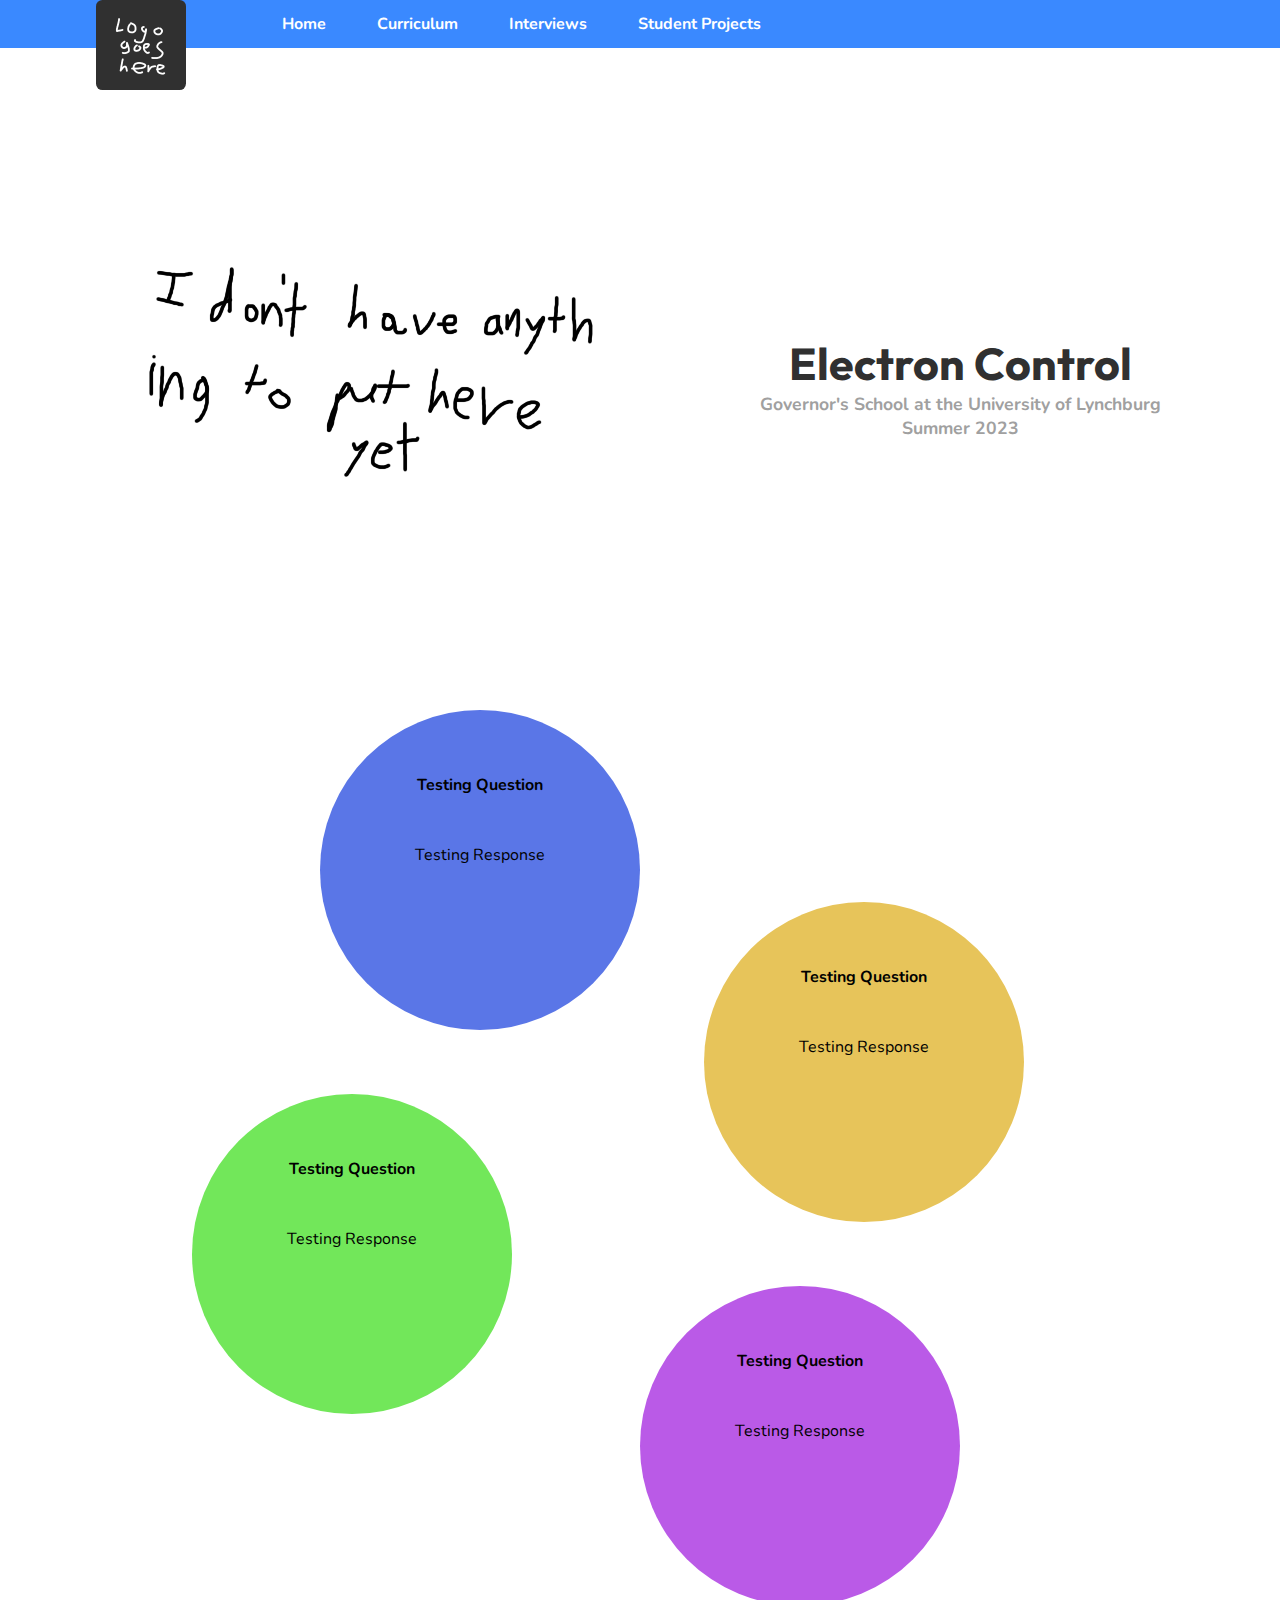
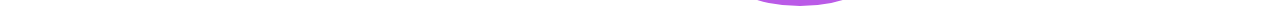
==== index.html @ 1ea4e027 "added smooth transition stuff (going forward in history doesnt work)" ====
<!DOCTYPE html>

<html>
    <head>
        <title>Coming soon!</title>

        <link rel="stylesheet" type="text/css" href="css/global.css">
    </head>

    <script src="js/global.js" defer></script>

    <body>
        <header>
            <a onclick="urlTransition('index.html')"><img class="header-image" src="media/icon.png"></a>
            <a class="header-item" onclick="urlTransition('index.html')" id="first-item">Home</a>
            <a class="header-item" onclick="urlTransition('cirriculum.html')">Curriculum</a>
            <a class="header-item" onclick="urlTransition('interviews.html')">Interviews</a>
            <a class="header-item" onclick="urlTransition('projects.html')">Student Projects</a>
        </header>

        <div id="header-buffer"></div>

        <main>
            <div class="title">
                <div id="left">
                    <img class="title-image" src="media/thumb.png">
                </div>
                <div id="right">
                    <h1>Electron Control</h1>
                    <h3 class="additional">Governor's School at the University of Lynchburg</h3>
                    <h3 class="additional">Summer 2023</h3>
                </div>
            </div>

            <div class="about-container">
                <div class="about-object" id="about-gov-school">
                    <h2 id="title">Testing Question</h2>
                    <p>Testing Response</p>
                </div>
                <div class="about-object" id="about-gov-school">
                    <h2 id="title">Testing Question</h2>
                    <p>Testing Response</p>
                </div>
                <div class="about-object" id="about-gov-school">
                    <h2 id="title">Testing Question</h2>
                    <p>Testing Response</p>
                </div>
                <div class="about-object" id="about-gov-school">
                    <h2 id="title">Testing Question</h2>
                    <p>Testing Response</p>
                </div>
            </div>
        </main>

        <div id="url-transitioner" hidden></div>
    </body>
</html>
---- css/global.css ----
@import url('https://fonts.googleapis.com/css2?family=Nunito:ital,wght@0,200;0,300;0,400;0,500;0,600;0,700;0,800;0,900;0,1000;1,200;1,300;1,400;1,500;1,600;1,700;1,800;1,900;1,1000&family=Outfit:wght@100;200;300;400;500;600;700;800;900&display=swap');

:root
{
    --header-flair-color: #3a89ff;
    --header-block-color: #303030;
    --header-text-color: #fff;

    --info-bubble-color-1: #e7c45a;
    --info-bubble-color-2: #72e75a;
    --info-bubble-color-3: #ba5ae7;
    --info-bubble-color-4: #5a76e7;
}

*
{
    font-family: "Nunito";
    font-size: 1.25vw;
    margin: 0;
}

a
{
    cursor: pointer;
    font-weight: bold;
    text-decoration: none;
}

header
{
    background-color: var(--header-flair-color);
    display: flex;
    height: 3.75vw;
    width: 100%;
    position: fixed;
    z-index: 1e4;

    transition: all 0.25s;
}
header .header-image
{
    background-color: var(--header-block-color);
    border-radius: 0.5vw;
    height: 5vw;
    margin-left: 7.5vw;
    padding: 1vw;
    width: 5vw;

    transition: all 0.5s;
}
header .header-item
{
    color: var(--header-text-color);
    padding-left: 4vw;
    align-self: center;
}
header #first-item
{
    padding-left: 7.5vw;
}

.about-container
{
    display: flex;
}

.about-object
{
    align-items: center;
    aspect-ratio: 1;
    border-radius: 50%;
    padding: 3vw;
    width: 20vw;
    text-align: center;
}
.about-object #title
{
    margin-bottom: 3.75vw;
    margin-top: 2vw;
}
.about-object:nth-child(4n + 0)
{
    background-color: var(--info-bubble-color-1);

    translate: -20vw 20vw;
}
.about-object:nth-child(4n + 1)
{
    background-color: var(--info-bubble-color-2);

    translate: 15vw 35vw;
}
.about-object:nth-child(4n + 2)
{
    background-color: var(--info-bubble-color-3);

    translate: 25vw 50vw;
}
.about-object:nth-child(4n + 3)
{
    background-color: var(--info-bubble-color-4);

    translate: -25vw 5vw;
}

.title
{
    align-items: center;
    display: flex;
    width: 100%;
    text-align: center;
}
.title #left
{
    padding: 10%;
    width: 30%;
}
.title #right
{
    padding: 5%;
    width: 60%;
}
.title * h1
{
    color: #303030;
    font-family: "Outfit";
    font-size: 3.5vw;
}
.title * .additional
{
    color: #A0A0A0;
    font-size: 1.375vw;

    transition: color 0.2s;
}
.title * .additional:hover
{
    color: #606060;
}

.title-image
{
    width: auto;
}

#header-buffer
{
    padding-top: 10vw;
}

#url-transitioner
{
    background-color: rgba(255, 255, 255, 0);
    bottom: 0;
    left: 0;
    position: fixed;
    right: 0;
    top: 0;
    z-index: 1e6;

    transition: all 0.5s;
}
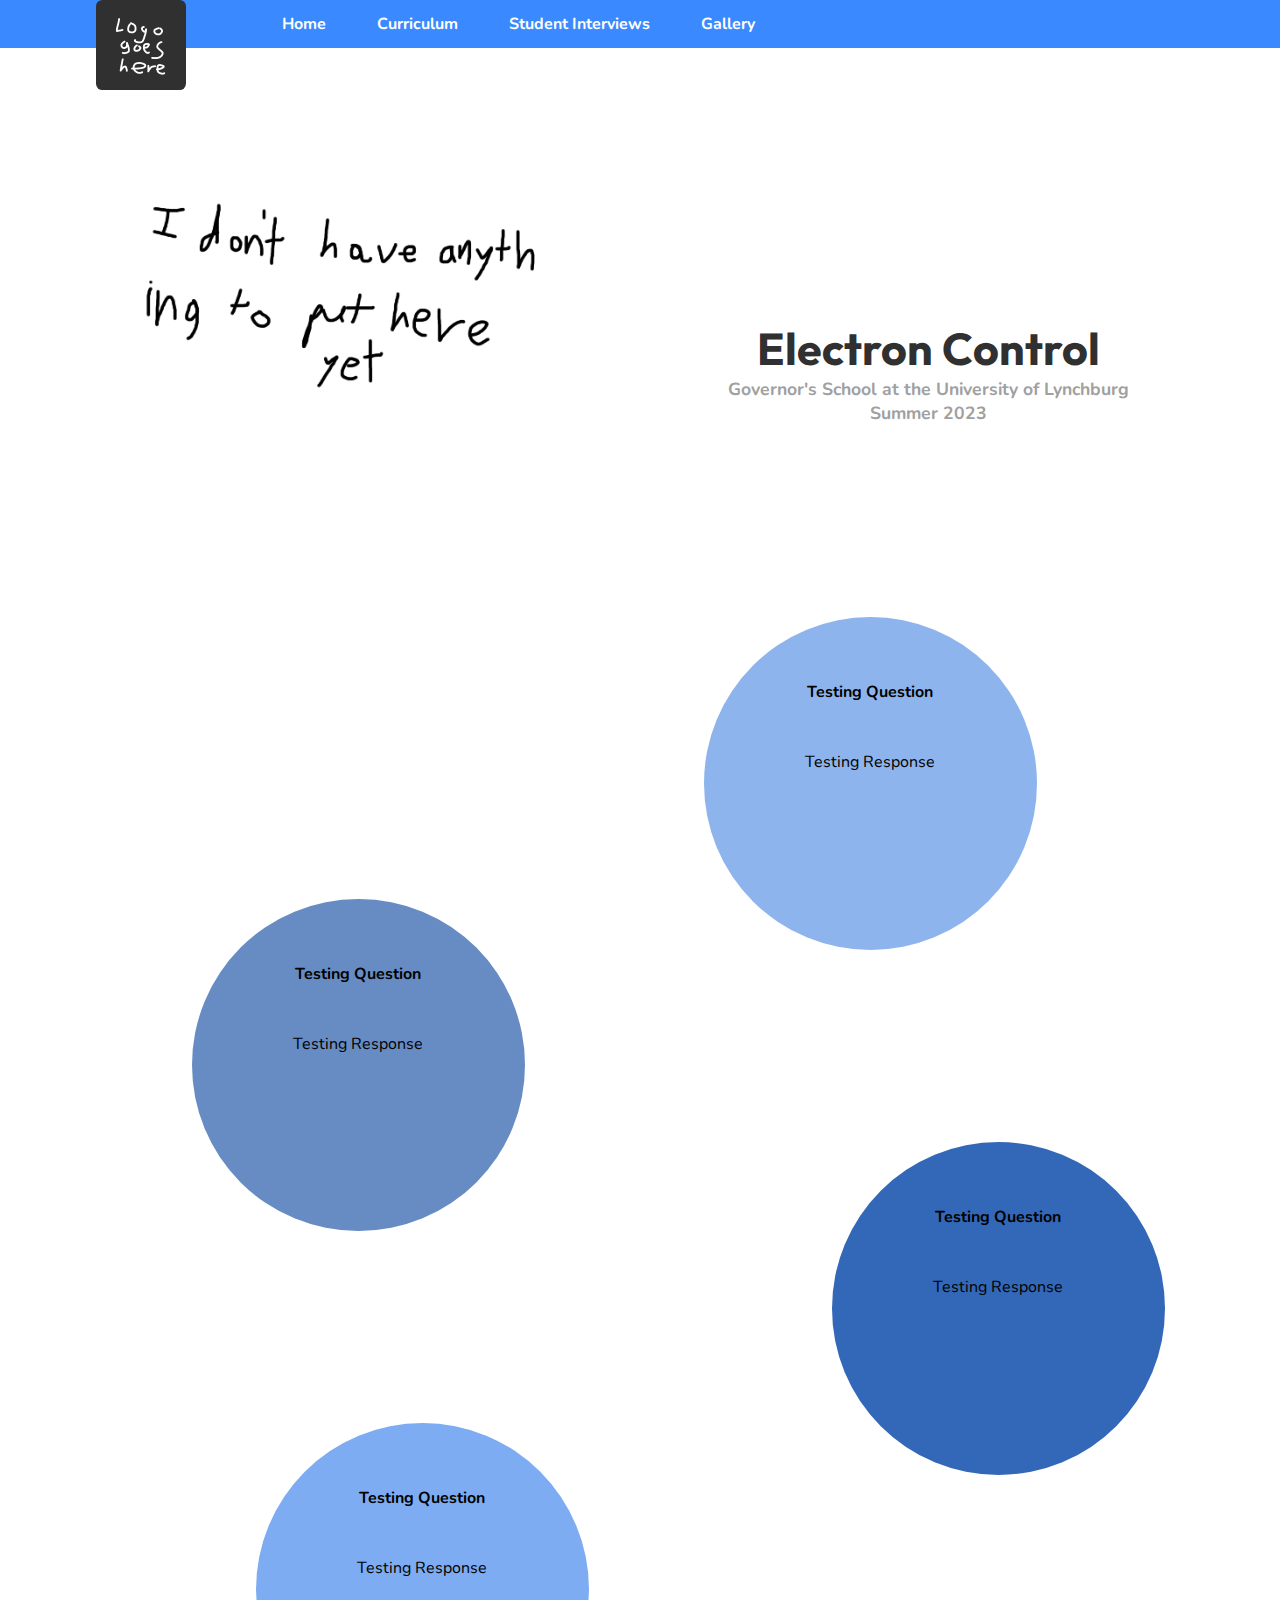
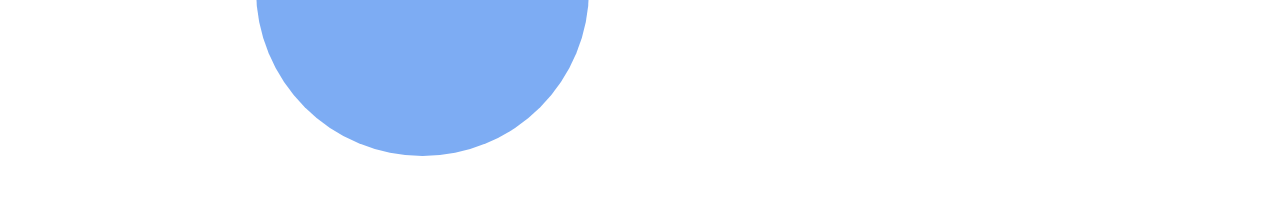
==== commit 19290539: "some progress" ====
--- a/index.html
+++ b/index.html
@@ -2,7 +2,7 @@
 
 <html>
     <head>
-        <title>Coming soon!</title>
+        <title>Electron Control at 2023 SRGS</title>
 
         <link rel="stylesheet" type="text/css" href="css/global.css">
     </head>
@@ -11,11 +11,11 @@
 
     <body>
         <header>
-            <a onclick="urlTransition('index.html')"><img class="header-image" src="media/icon.png"></a>
-            <a class="header-item" onclick="urlTransition('index.html')" id="first-item">Home</a>
+            <a><img class="header-image" src="media/icon.png"></a>
+            <a class="header-item" id="first-item">Home</a>
             <a class="header-item" onclick="urlTransition('cirriculum.html')">Curriculum</a>
-            <a class="header-item" onclick="urlTransition('interviews.html')">Interviews</a>
-            <a class="header-item" onclick="urlTransition('projects.html')">Student Projects</a>
+            <a class="header-item" onclick="urlTransition('interviews.html')">Student Interviews</a>
+            <a class="header-item" onclick="urlTransition('photos.html')">Gallery</a>
         </header>
 
         <div id="header-buffer"></div>
--- a/css/global.css
+++ b/css/global.css
@@ -6,10 +6,10 @@
     --header-block-color: #303030;
     --header-text-color: #fff;
 
-    --info-bubble-color-1: #e7c45a;
-    --info-bubble-color-2: #72e75a;
-    --info-bubble-color-3: #ba5ae7;
-    --info-bubble-color-4: #5a76e7;
+    --info-bubble-color-1: #7dacf3;
+    --info-bubble-color-2: #8eb4ed;
+    --info-bubble-color-3: #3368b8;
+    --info-bubble-color-4: #678cc4;
 }
 
 *
@@ -33,7 +33,7 @@
     height: 3.75vw;
     width: 100%;
     position: fixed;
-    z-index: 1e4;
+    z-index: 10000;
 
     transition: all 0.25s;
 }
@@ -61,7 +61,7 @@
 
 .about-container
 {
-    display: flex;
+    
 }
 
 .about-object
@@ -82,43 +82,48 @@
 {
     background-color: var(--info-bubble-color-1);
 
-    translate: -20vw 20vw;
+    translate: 20vw -5vw;
 }
 .about-object:nth-child(4n + 1)
 {
     background-color: var(--info-bubble-color-2);
 
-    translate: 15vw 35vw;
+    translate: 55vw 10vw;
 }
 .about-object:nth-child(4n + 2)
 {
     background-color: var(--info-bubble-color-3);
 
-    translate: 25vw 50vw;
+    translate: 65vw 25vw;
 }
 .about-object:nth-child(4n + 3)
 {
     background-color: var(--info-bubble-color-4);
 
-    translate: -25vw 5vw;
+    translate: 15vw -20vw;
 }
 
 .title
 {
     align-items: center;
     display: flex;
+    height: max-content;
     width: 100%;
     text-align: center;
 }
 .title #left
 {
-    padding: 10%;
-    width: 30%;
+    padding: 5% 5% 5% 10%;
+    width: 40%;
 }
 .title #right
 {
-    padding: 5%;
-    width: 60%;
+    padding: 15% 10% 5% 5%;
+    width: 40%;
+}
+.title * img
+{
+    width: 100%;
 }
 .title * h1
 {
@@ -156,7 +161,7 @@
     position: fixed;
     right: 0;
     top: 0;
-    z-index: 1e6;
+    z-index: 1000;
 
     transition: all 0.5s;
 }
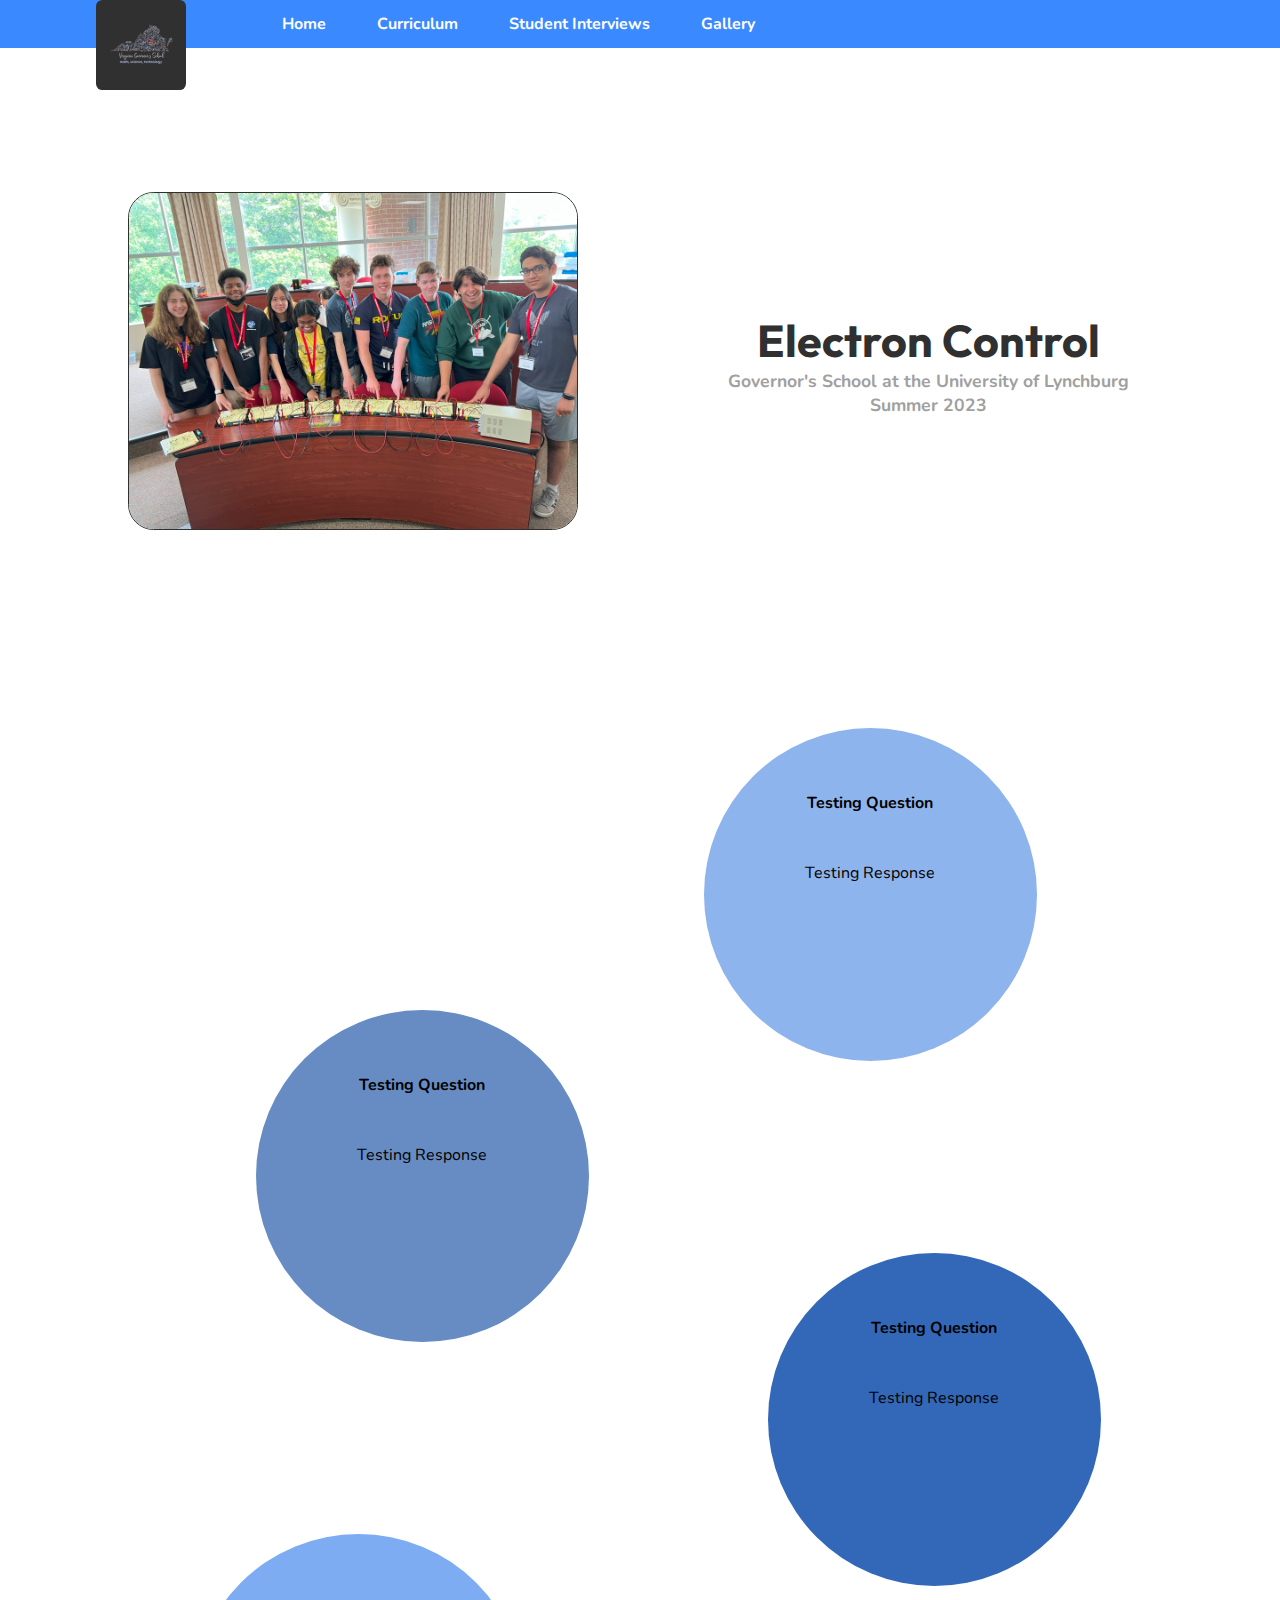
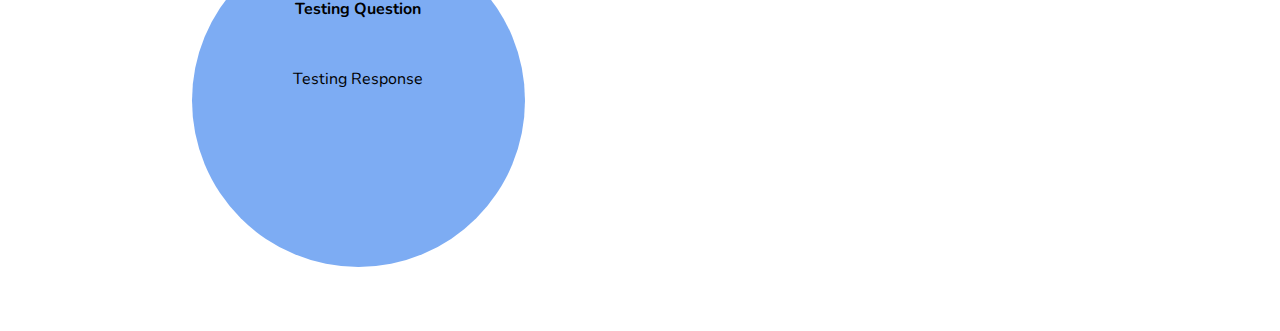
==== commit 9fe7f9f2: "lots of progress. almost done with index?" ====
--- a/index.html
+++ b/index.html
@@ -23,7 +23,7 @@
         <main>
             <div class="title">
                 <div id="left">
-                    <img class="title-image" src="media/thumb.png">
+                    <img id="title-image"> <!-- Will be filled in by `/js/global.js`. -->
                 </div>
                 <div id="right">
                     <h1>Electron Control</h1>
--- a/css/global.css
+++ b/css/global.css
@@ -59,11 +59,6 @@
     padding-left: 7.5vw;
 }
 
-.about-container
-{
-    
-}
-
 .about-object
 {
     align-items: center;
@@ -82,7 +77,7 @@
 {
     background-color: var(--info-bubble-color-1);
 
-    translate: 20vw -5vw;
+    translate: 15vw -5vw;
 }
 .about-object:nth-child(4n + 1)
 {
@@ -94,13 +89,13 @@
 {
     background-color: var(--info-bubble-color-3);
 
-    translate: 65vw 25vw;
+    translate: 60vw 25vw;
 }
 .about-object:nth-child(4n + 3)
 {
     background-color: var(--info-bubble-color-4);
 
-    translate: 15vw -20vw;
+    translate: 20vw -20vw;
 }
 
 .title
@@ -118,12 +113,8 @@
 }
 .title #right
 {
-    padding: 15% 10% 5% 5%;
+    padding: 5% 10% 5% 5%;
     width: 40%;
-}
-.title * img
-{
-    width: 100%;
 }
 .title * h1
 {
@@ -143,14 +134,16 @@
     color: #606060;
 }
 
-.title-image
-{
-    width: auto;
-}
-
 #header-buffer
 {
     padding-top: 10vw;
+}
+
+#title-image
+{
+    border: 0.1vw solid #303030;
+    border-radius: 2vw;
+    width: 100%;
 }
 
 #url-transitioner
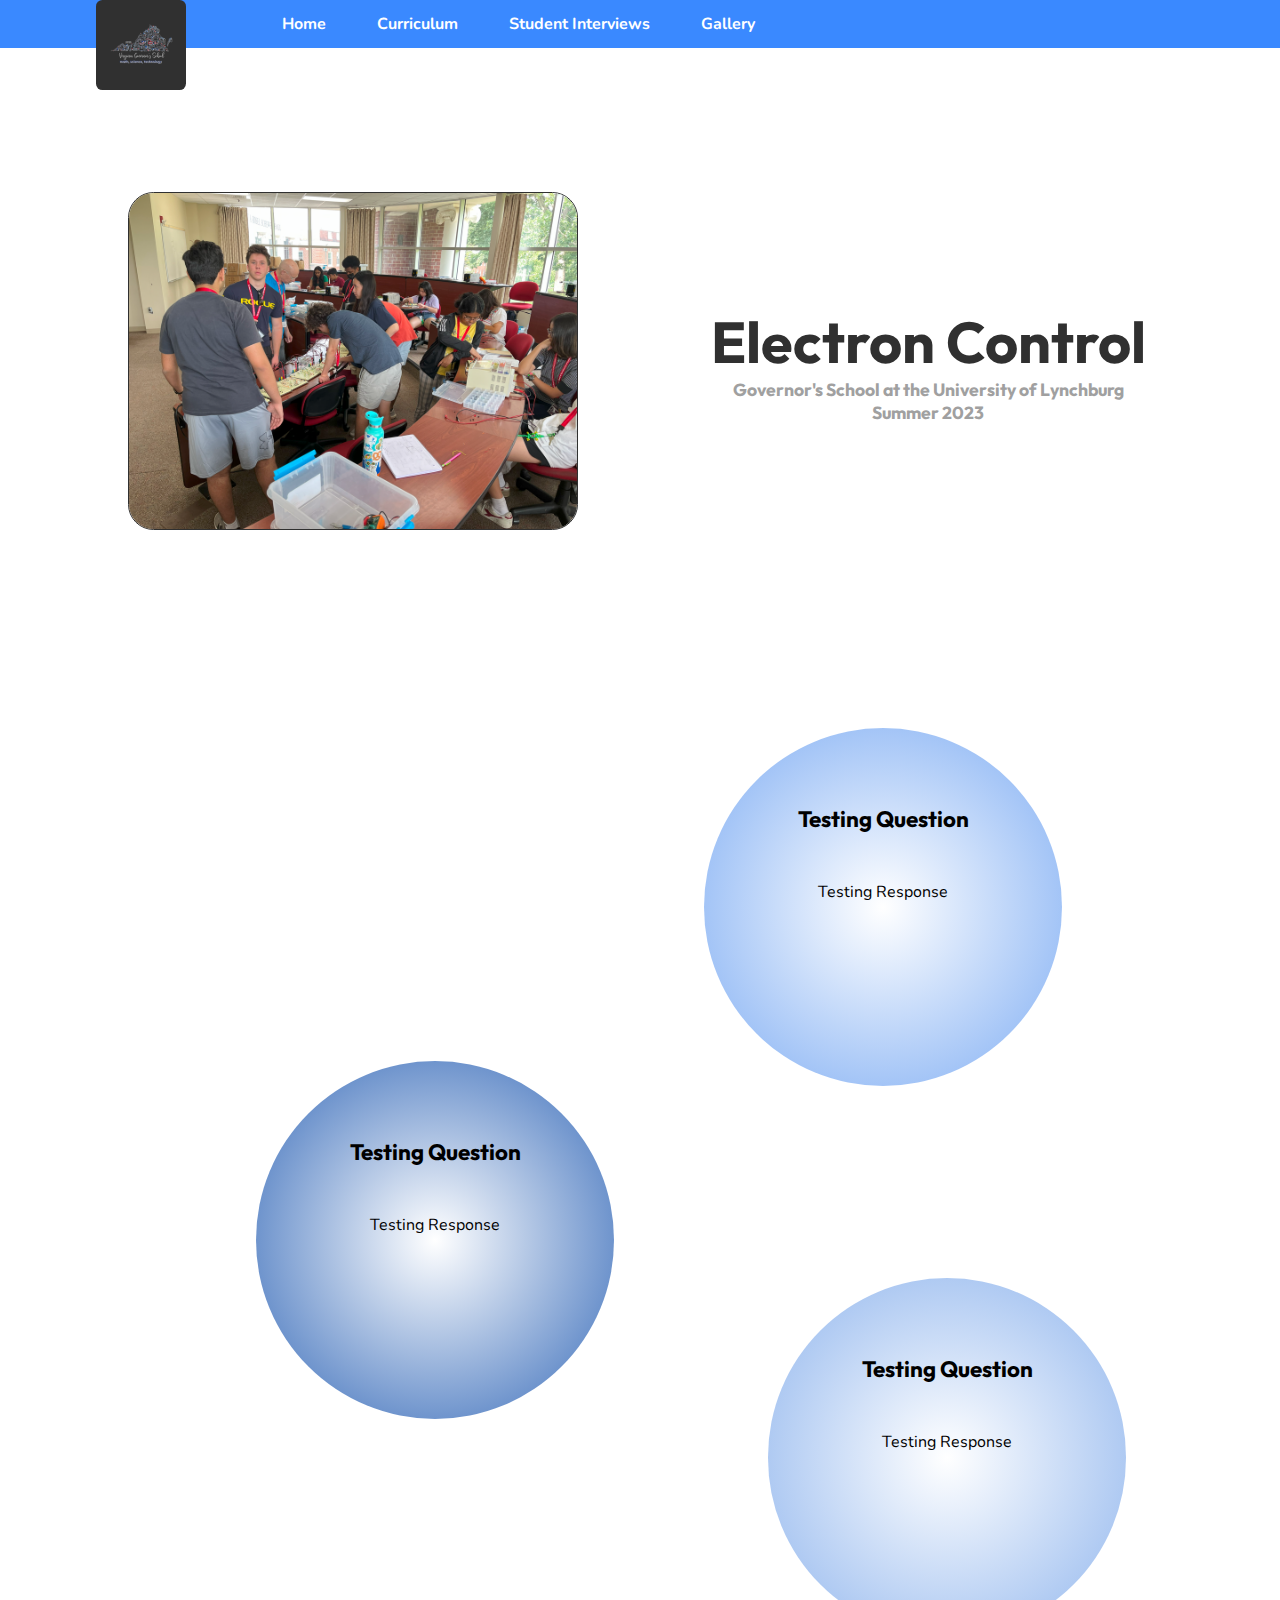
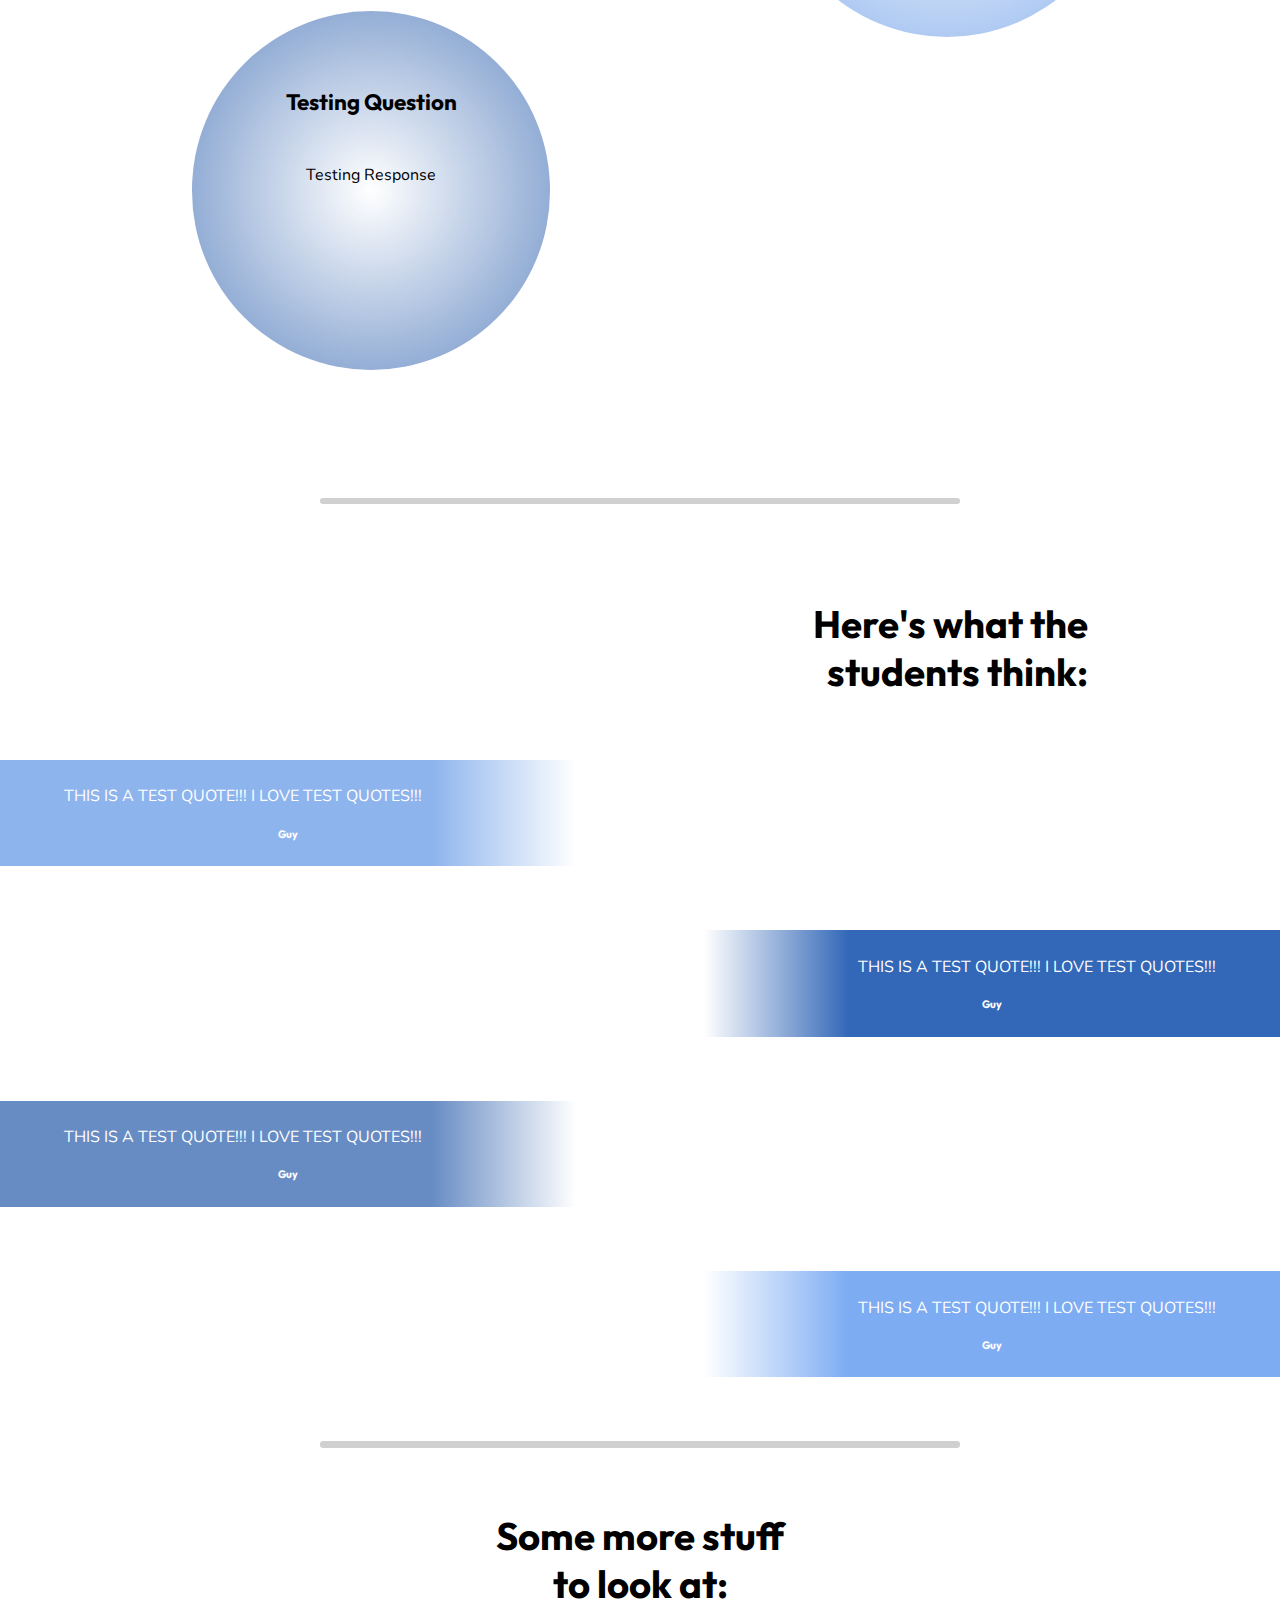
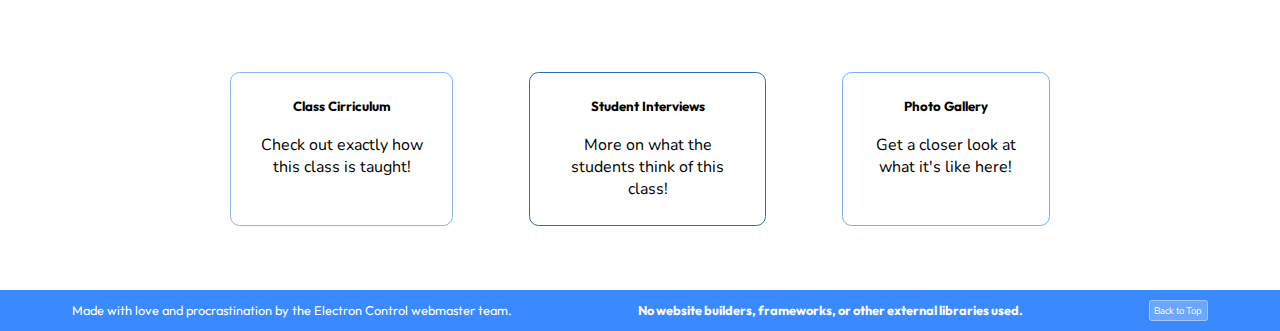
==== commit 9a328dba: "good checkpoint. finished the entirety of the index." ====
--- a/index.html
+++ b/index.html
@@ -5,6 +5,7 @@
         <title>Electron Control at 2023 SRGS</title>
 
         <link rel="stylesheet" type="text/css" href="css/global.css">
+        <link rel="stylesheet" type="text/css" href="css/index.css">
     </head>
 
     <script src="js/global.js" defer></script>
@@ -27,8 +28,8 @@
                 </div>
                 <div id="right">
                     <h1>Electron Control</h1>
-                    <h3 class="additional">Governor's School at the University of Lynchburg</h3>
-                    <h3 class="additional">Summer 2023</h3>
+                    <a href="https://www.lynchburg.edu/academics/governors-school/" target="_blank"><h3 class="additional">Governor's School at the University of Lynchburg</h3></a>
+                    <a href="https://www.google.com/search?q=what+season+is+july+in" target="_blank"><h3 class="additional">Summer 2023</h3></a>
                 </div>
             </div>
 
@@ -50,7 +51,57 @@
                     <p>Testing Response</p>
                 </div>
             </div>
+
+            <div class="spacer"></div>
+
+            <div class="quote-container">
+                <h3 class="big-h3" id="intro">Here's what the students think:</h3>
+
+                <div class="quote">
+                    <p>THIS IS A TEST QUOTE!!! I LOVE TEST QUOTES!!!</p>
+                    <h6 id="person">Guy</h6>
+                </div>
+                <div class="quote">
+                    <p>THIS IS A TEST QUOTE!!! I LOVE TEST QUOTES!!!</p>
+                    <h6 id="person">Guy</h6>
+                </div>
+                <div class="quote">
+                    <p>THIS IS A TEST QUOTE!!! I LOVE TEST QUOTES!!!</p>
+                    <h6 id="person">Guy</h6>
+                </div>
+                <div class="quote">
+                    <p>THIS IS A TEST QUOTE!!! I LOVE TEST QUOTES!!!</p>
+                    <h6 id="person">Guy</h6>
+                </div>
+            </div>
+
+            <div class="spacer"></div>
+
+            <div class="more">
+                <h3 class="big-h3" id="intro">Some more stuff to look at:</h3>
+
+                <div class="more-items">
+                    <div class="item" onclick="urlTransition('cirriculum.html')">
+                        <h5>Class Cirriculum</h5>
+                        <p>Check out exactly how this class is taught!</p>
+                    </div>
+                    <div class="item" onclick="urlTransition('interviews.html')">
+                        <h5>Student Interviews</h5>
+                        <p>More on what the students think of this class!</p>
+                    </div>
+                    <div class="item" onclick="urlTransition('photos.html')">
+                        <h5>Photo Gallery</h5>
+                        <p>Get a closer look at what it's like here!</p>
+                    </div>
+                </div>
+            </div>
         </main>
+
+        <footer>
+            <p>Made with love and procrastination by the Electron Control webmaster team.</p>
+            <p><b>No website builders, frameworks, or other external libraries used.</b></p>
+            <button id="back-to-top" onclick="scrollToTop()">Back to Top</button>
+        </footer>
 
         <div id="url-transitioner" hidden></div>
     </body>
--- a/css/global.css
+++ b/css/global.css
@@ -5,25 +5,47 @@
     --header-flair-color: #3a89ff;
     --header-block-color: #303030;
     --header-text-color: #fff;
+    --spacer-color: #d0d0d0;
 
-    --info-bubble-color-1: #7dacf3;
-    --info-bubble-color-2: #8eb4ed;
-    --info-bubble-color-3: #3368b8;
-    --info-bubble-color-4: #678cc4;
+    --footer-color: #3a89ff;
+    --footer-button-color: rgba(255, 255, 255, 0.25);
 }
 
 *
 {
-    font-family: "Nunito";
-    font-size: 1.25vw;
     margin: 0;
 }
 
 a
 {
-    cursor: pointer;
     font-weight: bold;
     text-decoration: none;
+}
+a, button
+{
+    cursor: pointer;
+}
+
+body
+{
+    font-family: "Nunito";
+    font-size: 1.25vw;
+}
+
+footer
+{
+    align-items: center;
+    background-color: var(--footer-color);
+    color: white;
+    display: flex;
+    font-family: "Outfit";
+    font-size: 1vw;
+    padding: 0.75vw;
+    vertical-align: center;
+}
+footer *
+{
+    margin: auto;
 }
 
 header
@@ -59,79 +81,23 @@
     padding-left: 7.5vw;
 }
 
-.about-object
+html
 {
-    align-items: center;
-    aspect-ratio: 1;
-    border-radius: 50%;
-    padding: 3vw;
-    width: 20vw;
-    text-align: center;
-}
-.about-object #title
-{
-    margin-bottom: 3.75vw;
-    margin-top: 2vw;
-}
-.about-object:nth-child(4n + 0)
-{
-    background-color: var(--info-bubble-color-1);
-
-    translate: 15vw -5vw;
-}
-.about-object:nth-child(4n + 1)
-{
-    background-color: var(--info-bubble-color-2);
-
-    translate: 55vw 10vw;
-}
-.about-object:nth-child(4n + 2)
-{
-    background-color: var(--info-bubble-color-3);
-
-    translate: 60vw 25vw;
-}
-.about-object:nth-child(4n + 3)
-{
-    background-color: var(--info-bubble-color-4);
-
-    translate: 20vw -20vw;
+    scroll-behavior: smooth;
 }
 
-.title
+h1, h2, h3, h4, h5, h6
 {
-    align-items: center;
-    display: flex;
-    height: max-content;
-    width: 100%;
-    text-align: center;
+    font-family: "Outfit";
 }
-.title #left
+
+.spacer
 {
-    padding: 5% 5% 5% 10%;
-    width: 40%;
-}
-.title #right
-{
-    padding: 5% 10% 5% 5%;
-    width: 40%;
-}
-.title * h1
-{
-    color: #303030;
-    font-family: "Outfit";
-    font-size: 3.5vw;
-}
-.title * .additional
-{
-    color: #A0A0A0;
-    font-size: 1.375vw;
-
-    transition: color 0.2s;
-}
-.title * .additional:hover
-{
-    color: #606060;
+    background-color: var(--spacer-color);
+    border-radius: 0.25vw;
+    height: 0.5vw;
+    margin: 5vw 25%;
+    width: 50%;
 }
 
 #header-buffer
@@ -139,11 +105,15 @@
     padding-top: 10vw;
 }
 
-#title-image
+#back-to-top
 {
-    border: 0.1vw solid #303030;
-    border-radius: 2vw;
-    width: 100%;
+    background-color: var(--footer-button-color);
+    border: 0.125vw solid rgba(255, 255, 255, 0.375);
+    border-radius: 0.25vw;
+    color: white;
+    font-family: "Nunito";
+    font-size: 0.75vw;
+    padding: 0.25vw 0.35vw;
 }
 
 #url-transitioner
--- a/css/index.css
+++ b/css/index.css
@@ -0,0 +1,200 @@
+:root
+{
+    --info-bubble-color-1: #7dacf3;
+    --info-bubble-color-2: #8eb4ed;
+    --info-bubble-color-3: #3368b8;
+    --info-bubble-color-4: #678cc4;
+}
+
+.about-object
+{
+    align-items: center;
+    aspect-ratio: 1;
+    border-radius: 50%;
+    padding: 4vw;
+    width: 20vw;
+    text-align: center;
+}
+.about-object #title
+{
+    font-size: 1.75vw;
+    margin-bottom: 3.75vw;
+    margin-top: 2vw;
+}
+.about-object:nth-child(4n + 1)
+{
+    background-image: radial-gradient(rgba(255, 255, 255, 0), var(--info-bubble-color-1));
+
+    translate: 55vw 10vw;
+}
+.about-object:nth-child(4n + 2)
+{
+    background-image: radial-gradient(rgba(255, 255, 255, 0), var(--info-bubble-color-2));
+
+    translate: 60vw 25vw;
+}
+.about-object:nth-child(4n + 3)
+{
+    background-image: radial-gradient(rgba(255, 255, 255, 0), var(--info-bubble-color-3));
+
+    translate: 20vw -20vw;
+}
+.about-object:nth-child(4n + 4)
+{
+    background-image: radial-gradient(rgba(255, 255, 255, 0), var(--info-bubble-color-4));
+
+    translate: 15vw -5vw;
+}
+
+.big-h3
+{
+    font-size: 3vw;
+}
+
+.more #intro
+{
+    margin: 0vw 37.5vw;
+    text-align: center;
+    width: 25vw;
+}
+
+.more-items
+{
+    display: flex;
+    margin: 5vw 15vw;
+}
+
+.more-items .item
+{
+    border-radius: 0.75vw;
+    cursor: pointer;
+    margin: 0vw 3vw;
+    padding: 2vw;
+    text-align: center;
+}
+.more-items .item:nth-child(3n + 0)
+{
+    border: 0.15vw solid var(--info-bubble-color-1);
+
+    transition: all 0.2s;
+}
+.more-items .item:nth-child(3n + 1)
+{
+    border: 0.15vw solid var(--info-bubble-color-2);
+
+    transition: all 0.2s;
+}
+.more-items .item:nth-child(3n + 2)
+{
+    border: 0.15vw solid var(--info-bubble-color-3);
+
+    transition: all 0.2s;
+}
+.more-items .item:nth-child(3n + 0):hover
+{
+    background-color: var(--info-bubble-color-1);
+}
+.more-items .item:nth-child(3n + 1):hover
+{
+    background-color: var(--info-bubble-color-2);
+}
+.more-items .item:nth-child(3n + 2):hover
+{
+    background-color: var(--info-bubble-color-3);
+}
+.more-items .item h5
+{
+    margin-bottom: 1.5vw;
+}
+
+.quote #person
+{
+    margin-top: 1.5vw;
+    text-align: center;
+}
+.quote-container #intro
+{
+    padding-left: 60vw;
+    padding-top: 2.5vw;
+    text-align: right;
+    width: 25vw;
+}
+.quote-container .quote
+{
+    color: white;
+    padding-bottom: 2vw;
+    padding-top: 2vw;
+    margin-top: 5vw;
+    width: 35vw;
+}
+.quote-container .quote:nth-child(2n + 0)
+{
+    padding-left: 5vw;
+    padding-right: 5vw;
+    text-align: left;
+}
+.quote-container .quote:nth-child(2n + 1)
+{
+    margin-left: 55vw;
+    padding-left: 5vw;
+    padding-right: 5vw;
+    text-align: right;
+}
+.quote-container .quote:nth-child(4n + 1)
+{
+    background-image: linear-gradient(to left, var(--info-bubble-color-1) 75%, rgba(255, 255, 255, 0));
+}
+.quote-container .quote:nth-child(4n + 2)
+{
+    background-image: linear-gradient(to right, var(--info-bubble-color-2) 75%, rgba(255, 255, 255, 0));
+}
+.quote-container .quote:nth-child(4n + 3)
+{
+    background-image: linear-gradient(to left, var(--info-bubble-color-3) 75%, rgba(255, 255, 255, 0));
+}
+.quote-container .quote:nth-child(4n + 4)
+{
+    background-image: linear-gradient(to right, var(--info-bubble-color-4) 75%, rgba(255, 255, 255, 0));
+}
+
+.title
+{
+    align-items: center;
+    display: flex;
+    height: max-content;
+    width: 100%;
+    text-align: center;
+}
+.title #left
+{
+    padding: 5% 5% 5% 10%;
+    width: 40%;
+}
+.title #right
+{
+    padding: 5% 10% 5% 5%;
+    width: 40%;
+}
+.title * h1
+{
+    color: #303030;
+    font-size: 4.5vw;
+}
+.title * .additional
+{
+    color: #A0A0A0;
+    font-size: 1.375vw;
+
+    transition: color 0.2s;
+}
+.title * .additional:hover
+{
+    color: #606060;
+}
+
+#title-image
+{
+    border: 0.1vw solid #303030;
+    border-radius: 2vw;
+    width: 100%;
+}
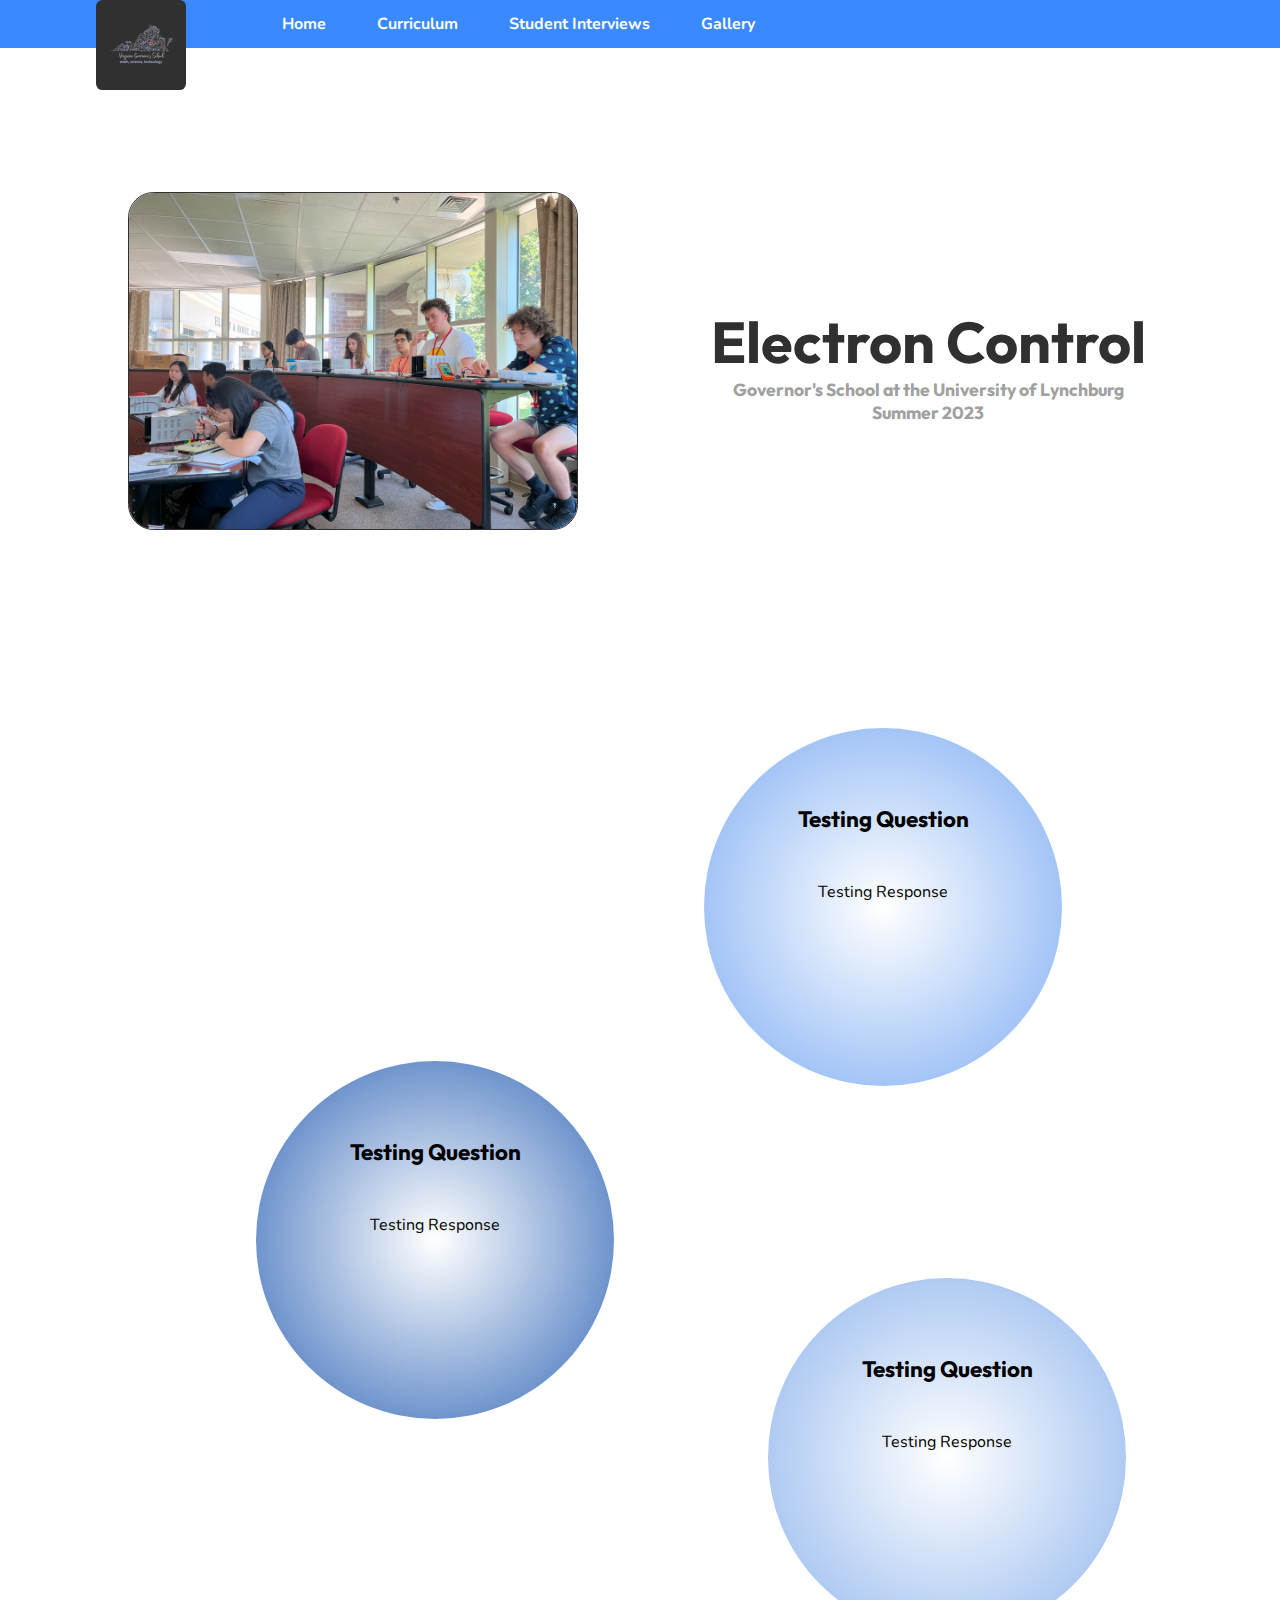
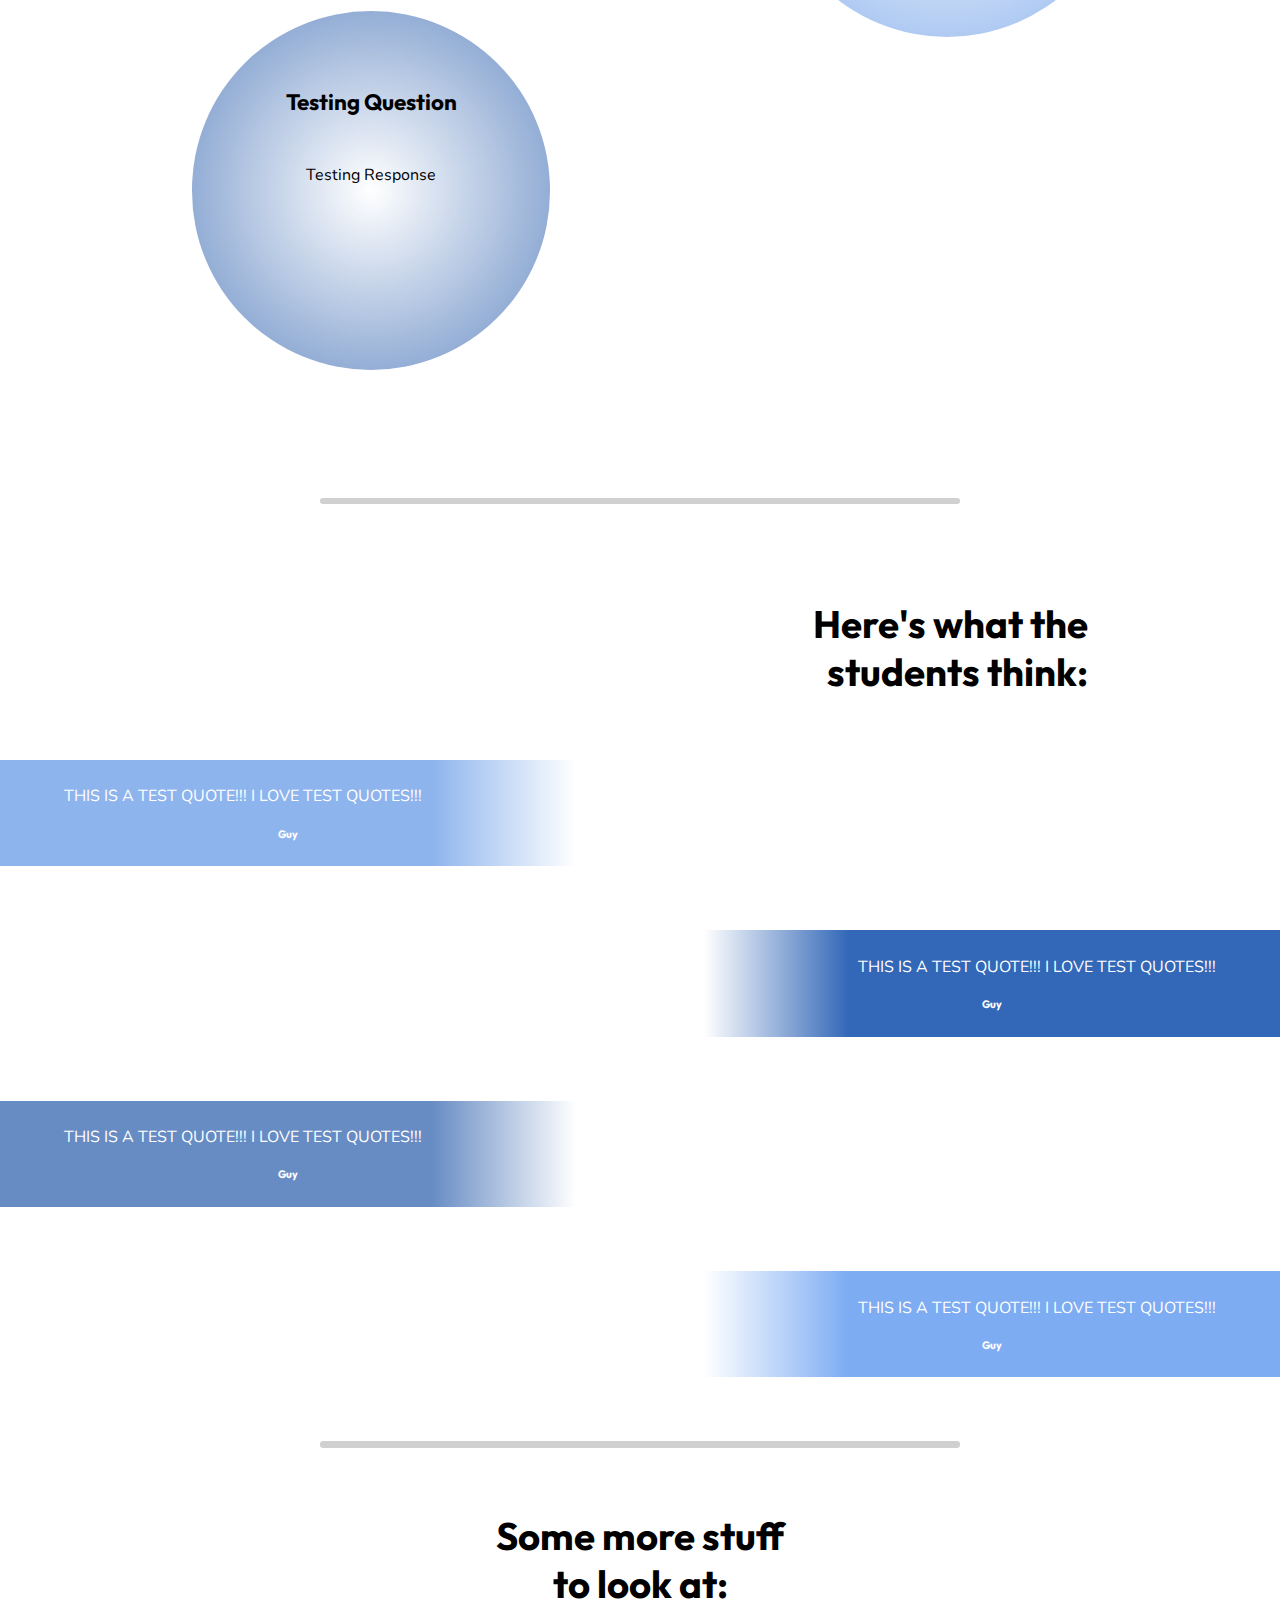
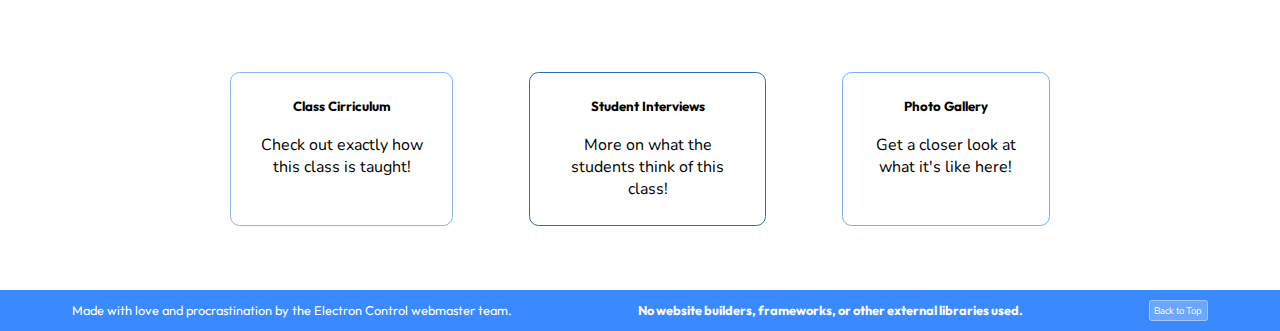
==== commit 9ebb3d31: "finished the gallery. probably super inefficient but that's okay." ====
--- a/index.html
+++ b/index.html
@@ -9,10 +9,11 @@
     </head>
 
     <script src="js/global.js" defer></script>
+    <script src="js/index.js" defer></script>
 
     <body>
         <header>
-            <a><img class="header-image" src="media/icon.png"></a>
+            <a onclick="urlTransition('index.html')"><img class="header-image" src="media/icon.png"></a>
             <a class="header-item" id="first-item">Home</a>
             <a class="header-item" onclick="urlTransition('cirriculum.html')">Curriculum</a>
             <a class="header-item" onclick="urlTransition('interviews.html')">Student Interviews</a>
@@ -24,7 +25,7 @@
         <main>
             <div class="title">
                 <div id="left">
-                    <img id="title-image"> <!-- Will be filled in by `/js/global.js`. -->
+                    <img id="title-image"> <!-- Will be filled in by `/js/index.js`. -->
                 </div>
                 <div id="right">
                     <h1>Electron Control</h1>
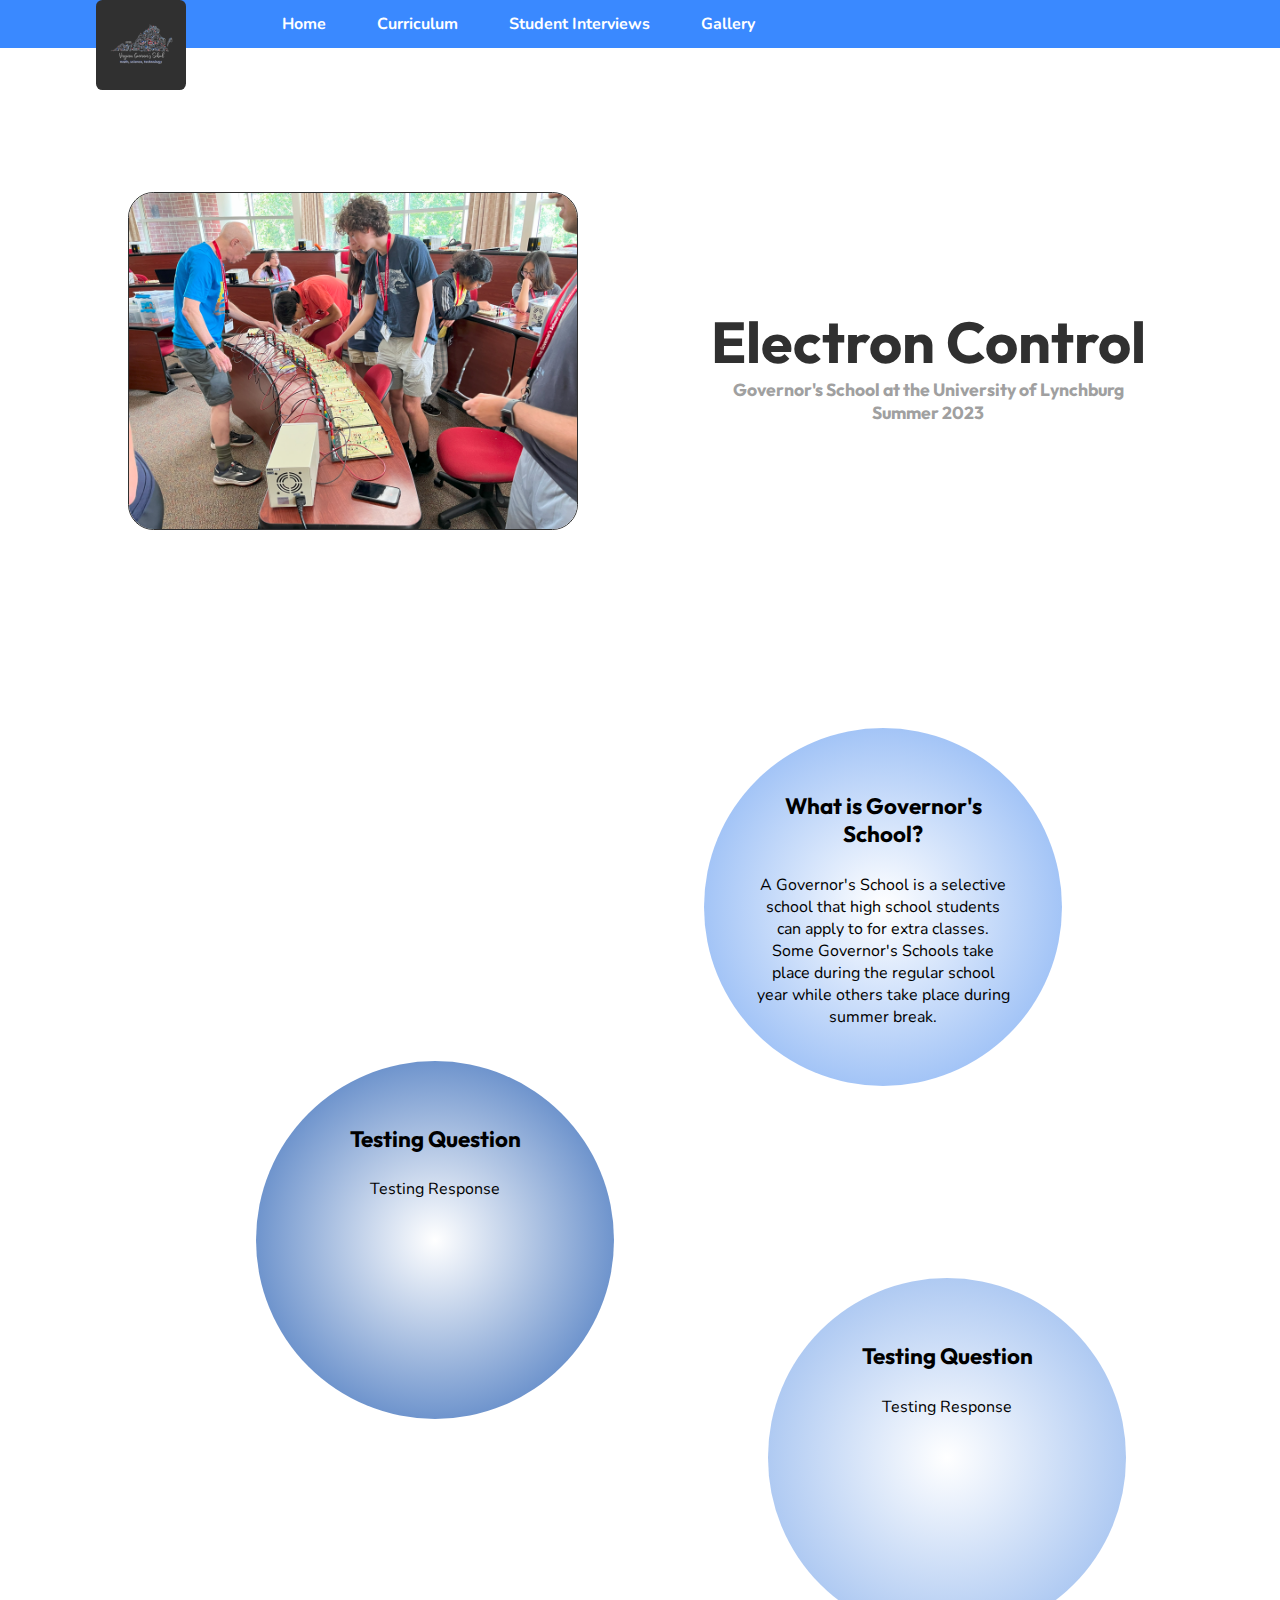
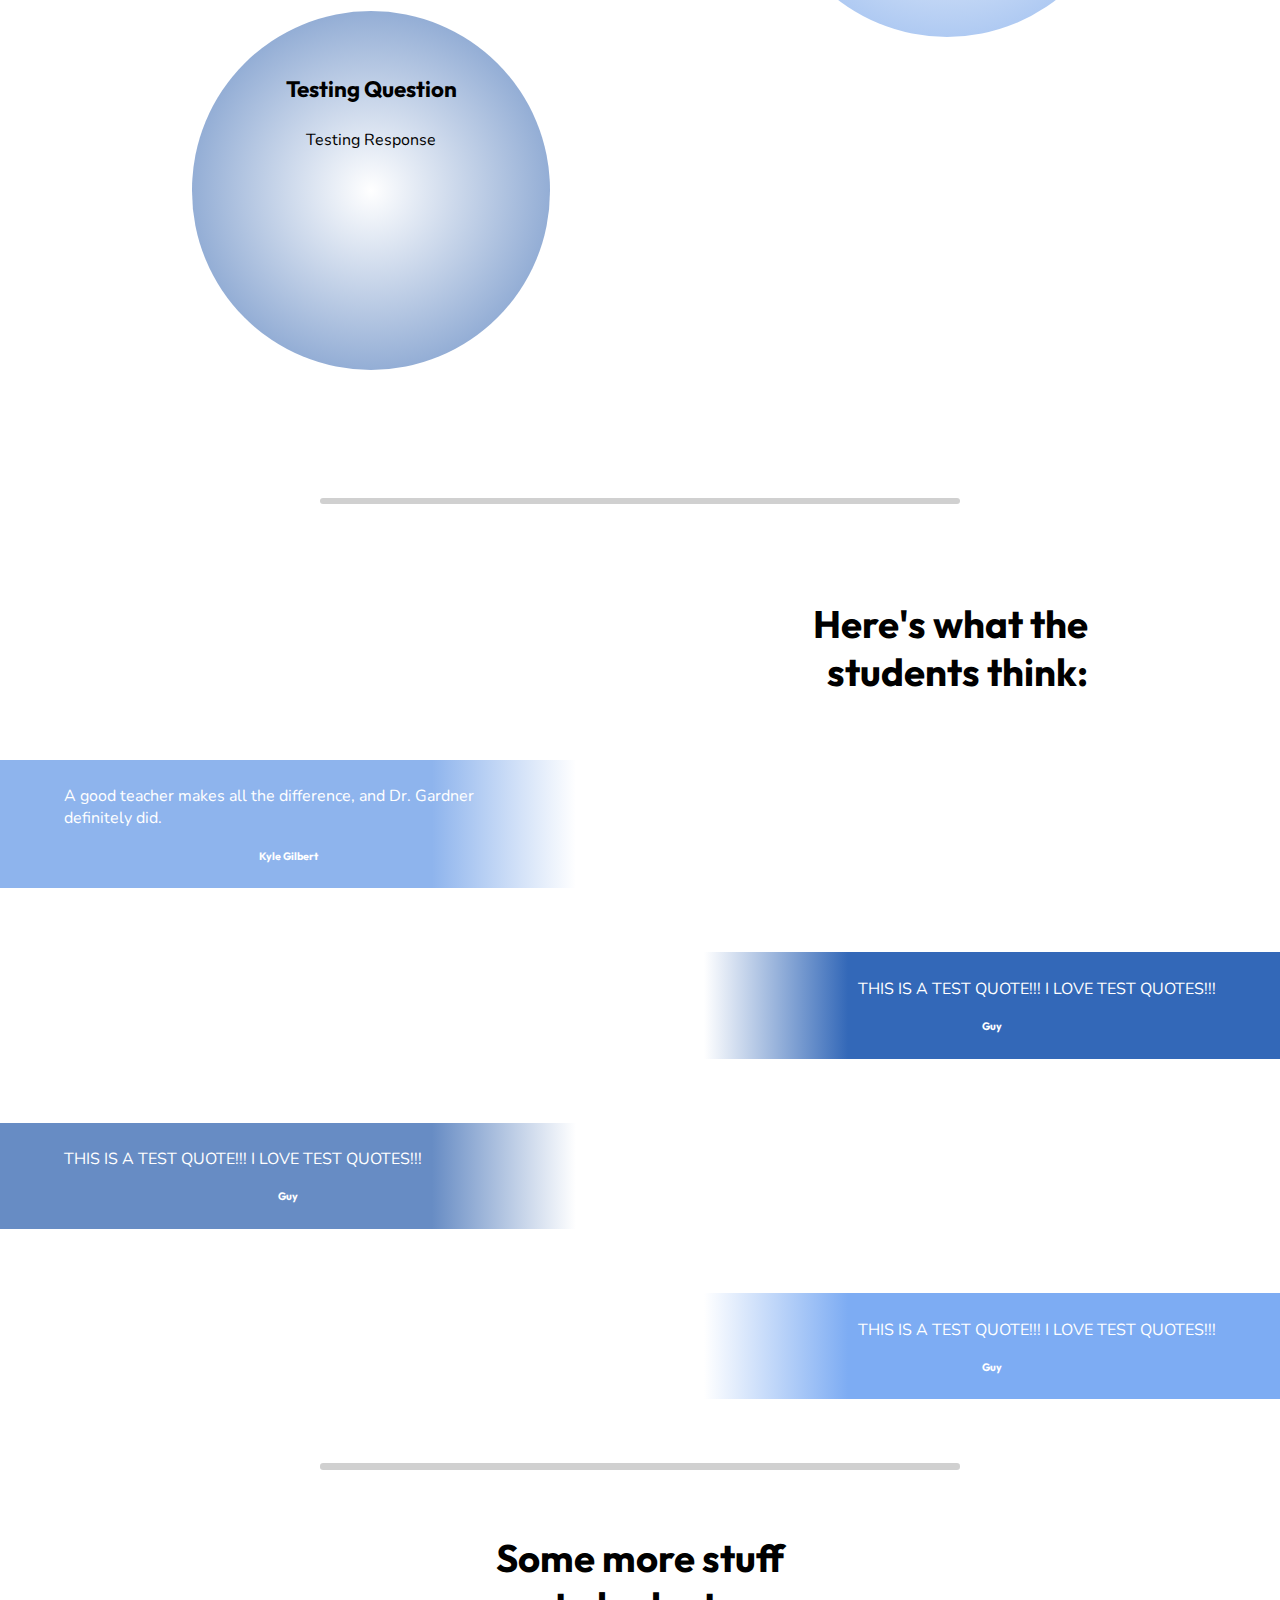
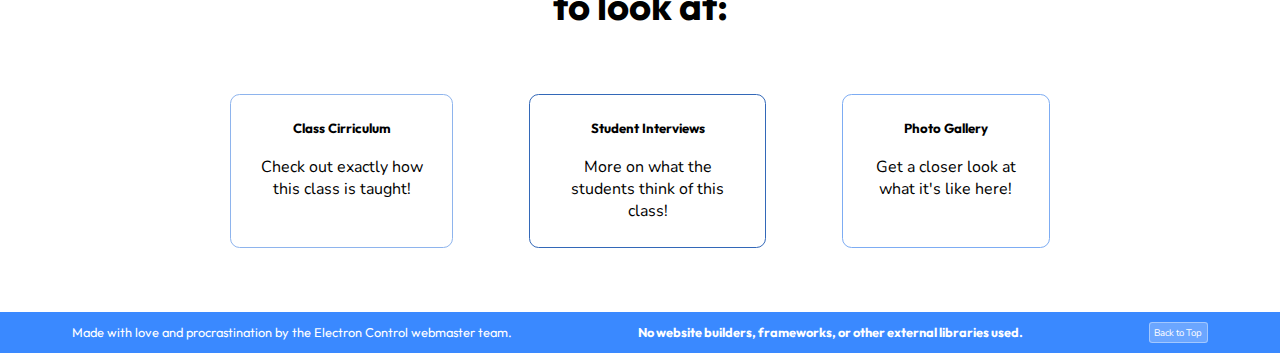
==== commit 8970fef0: "Made the interview page work." ====
--- a/index.html
+++ b/index.html
@@ -36,8 +36,8 @@
 
             <div class="about-container">
                 <div class="about-object" id="about-gov-school">
-                    <h2 id="title">Testing Question</h2>
-                    <p>Testing Response</p>
+                    <h2 id="title">What is Governor's School?</h2>
+                    <p>A Governor's School is a selective school that high school students can apply to for extra classes. Some Governor's Schools take place during the regular school year while others take place during summer break.</p>
                 </div>
                 <div class="about-object" id="about-gov-school">
                     <h2 id="title">Testing Question</h2>
@@ -59,8 +59,8 @@
                 <h3 class="big-h3" id="intro">Here's what the students think:</h3>
 
                 <div class="quote">
-                    <p>THIS IS A TEST QUOTE!!! I LOVE TEST QUOTES!!!</p>
-                    <h6 id="person">Guy</h6>
+                    <p>A good teacher makes all the difference, and Dr. Gardner definitely did.</p>
+                    <h6 id="person">Kyle Gilbert</h6>
                 </div>
                 <div class="quote">
                     <p>THIS IS A TEST QUOTE!!! I LOVE TEST QUOTES!!!</p>
--- a/css/global.css
+++ b/css/global.css
@@ -9,6 +9,11 @@
 
     --footer-color: #3a89ff;
     --footer-button-color: rgba(255, 255, 255, 0.25);
+
+    --info-bubble-color-1: #7dacf3;
+    --info-bubble-color-2: #8eb4ed;
+    --info-bubble-color-3: #3368b8;
+    --info-bubble-color-4: #678cc4;
 }
 
 *
@@ -42,6 +47,11 @@
     font-size: 1vw;
     padding: 0.75vw;
     vertical-align: center;
+}
+footer a
+{
+    color: white;
+    font-weight: normal;
 }
 footer *
 {
--- a/css/index.css
+++ b/css/index.css
@@ -1,11 +1,3 @@
-:root
-{
-    --info-bubble-color-1: #7dacf3;
-    --info-bubble-color-2: #8eb4ed;
-    --info-bubble-color-3: #3368b8;
-    --info-bubble-color-4: #678cc4;
-}
-
 .about-object
 {
     align-items: center;
@@ -18,8 +10,8 @@
 .about-object #title
 {
     font-size: 1.75vw;
-    margin-bottom: 3.75vw;
-    margin-top: 2vw;
+    margin-bottom: 2vw;
+    margin-top: 1vw;
 }
 .about-object:nth-child(4n + 1)
 {
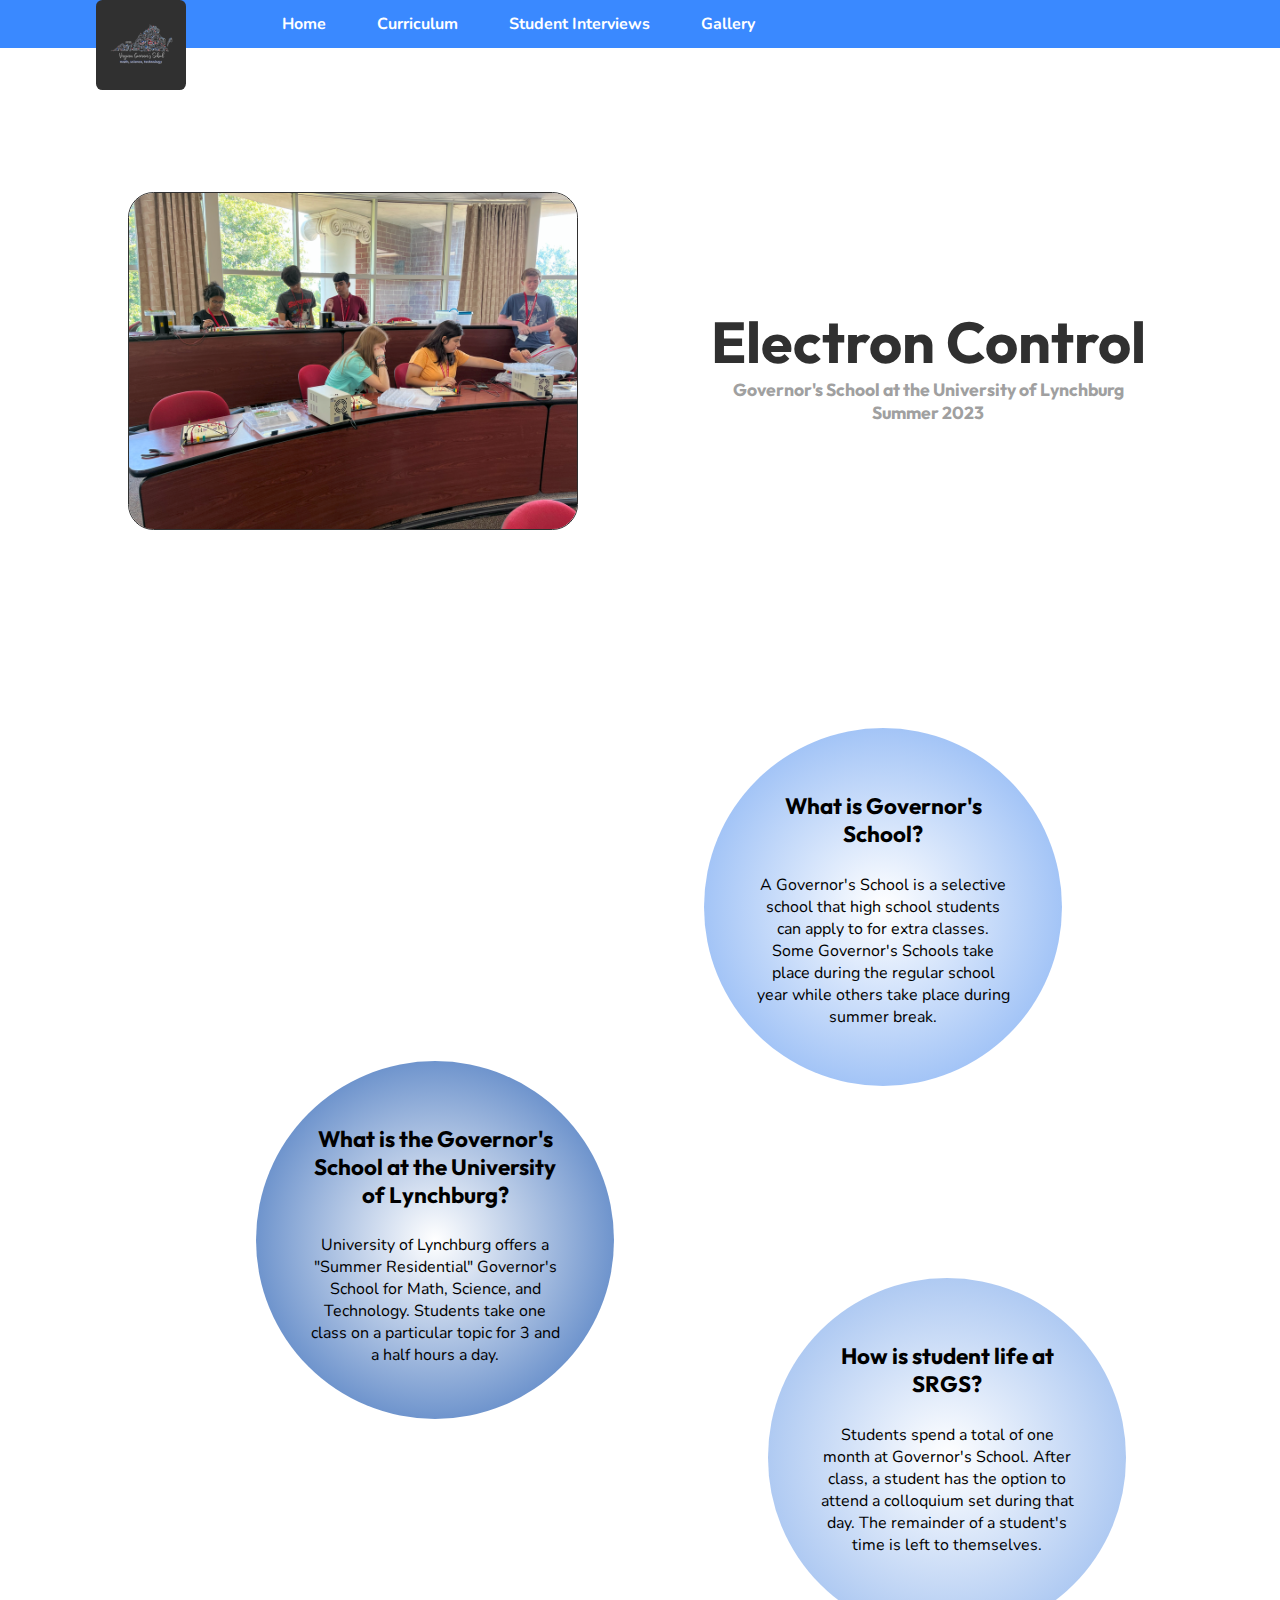
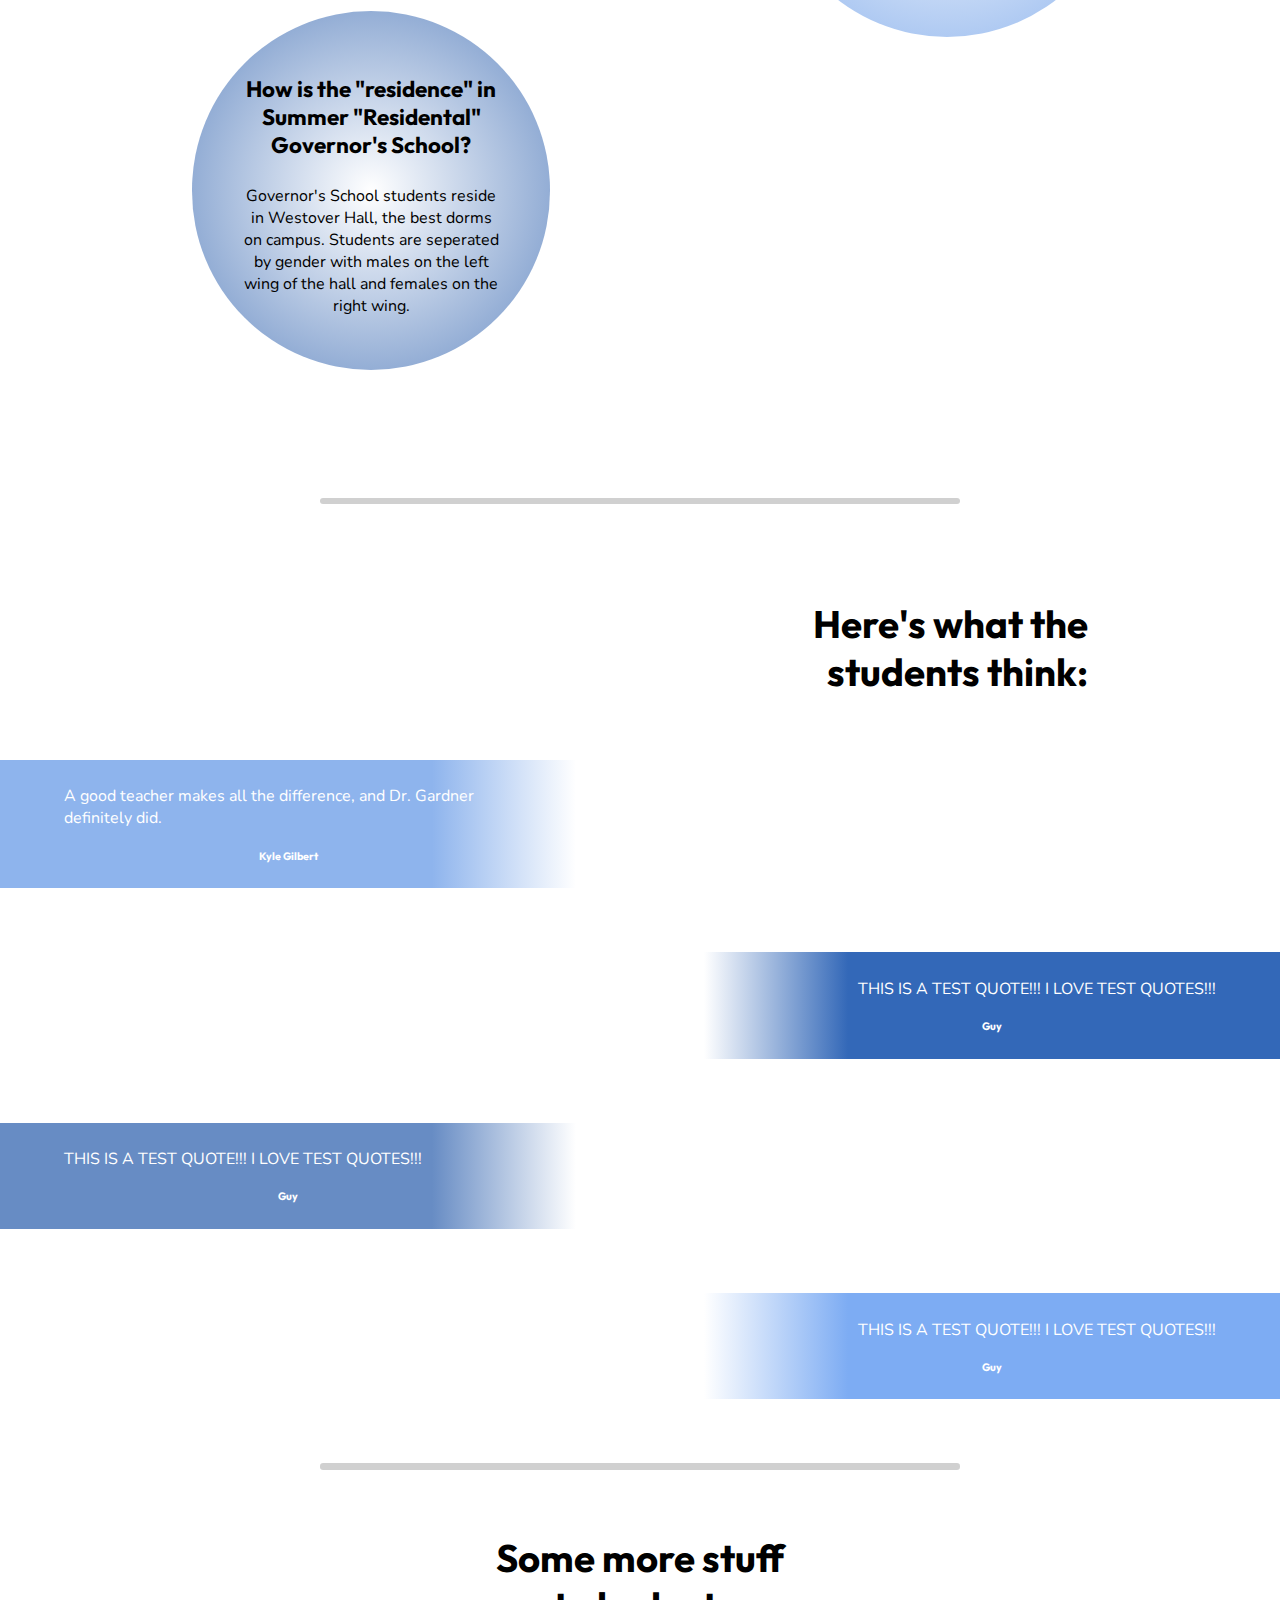
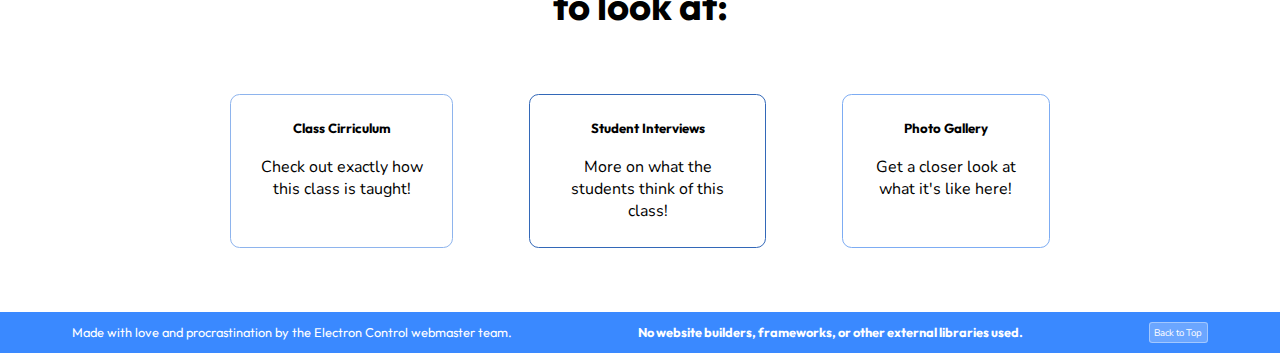
==== commit 1c2cbacf: "Replaced the questions. The quotes will come soon." ====
--- a/index.html
+++ b/index.html
@@ -35,21 +35,23 @@
             </div>
 
             <div class="about-container">
+                <!-- These questions are out of order compared to their appearance on the site. Whoops. -->
+
                 <div class="about-object" id="about-gov-school">
                     <h2 id="title">What is Governor's School?</h2>
                     <p>A Governor's School is a selective school that high school students can apply to for extra classes. Some Governor's Schools take place during the regular school year while others take place during summer break.</p>
                 </div>
                 <div class="about-object" id="about-gov-school">
-                    <h2 id="title">Testing Question</h2>
-                    <p>Testing Response</p>
+                    <h2 id="title">How is student life at SRGS?</h2>
+                    <p>Students spend a total of one month at Governor's School. After class, a student has the option to attend a colloquium set during that day. The remainder of a student's time is left to themselves.</p>
                 </div>
                 <div class="about-object" id="about-gov-school">
-                    <h2 id="title">Testing Question</h2>
-                    <p>Testing Response</p>
+                    <h2 id="title">What is the Governor's School at the University of Lynchburg?</h2>
+                    <p>University of Lynchburg offers a "Summer Residential" Governor's School for Math, Science, and Technology. Students take one class on a particular topic for 3 and a half hours a day.</p>
                 </div>
                 <div class="about-object" id="about-gov-school">
-                    <h2 id="title">Testing Question</h2>
-                    <p>Testing Response</p>
+                    <h2 id="title">How is the "residence" in Summer "Residental" Governor's School?</h2>
+                    <p>Governor's School students reside in Westover Hall, the best dorms on campus. Students are seperated by gender with males on the left wing of the hall and females on the right wing.</p>
                 </div>
             </div>
 
--- a/css/index.css
+++ b/css/index.css
@@ -59,6 +59,7 @@
 .more-items .item
 {
     border-radius: 0.75vw;
+    color: black;
     cursor: pointer;
     margin: 0vw 3vw;
     padding: 2vw;
@@ -81,6 +82,10 @@
     border: 0.15vw solid var(--info-bubble-color-3);
 
     transition: all 0.2s;
+}
+.more-items .item:hover
+{
+    color: white;
 }
 .more-items .item:nth-child(3n + 0):hover
 {
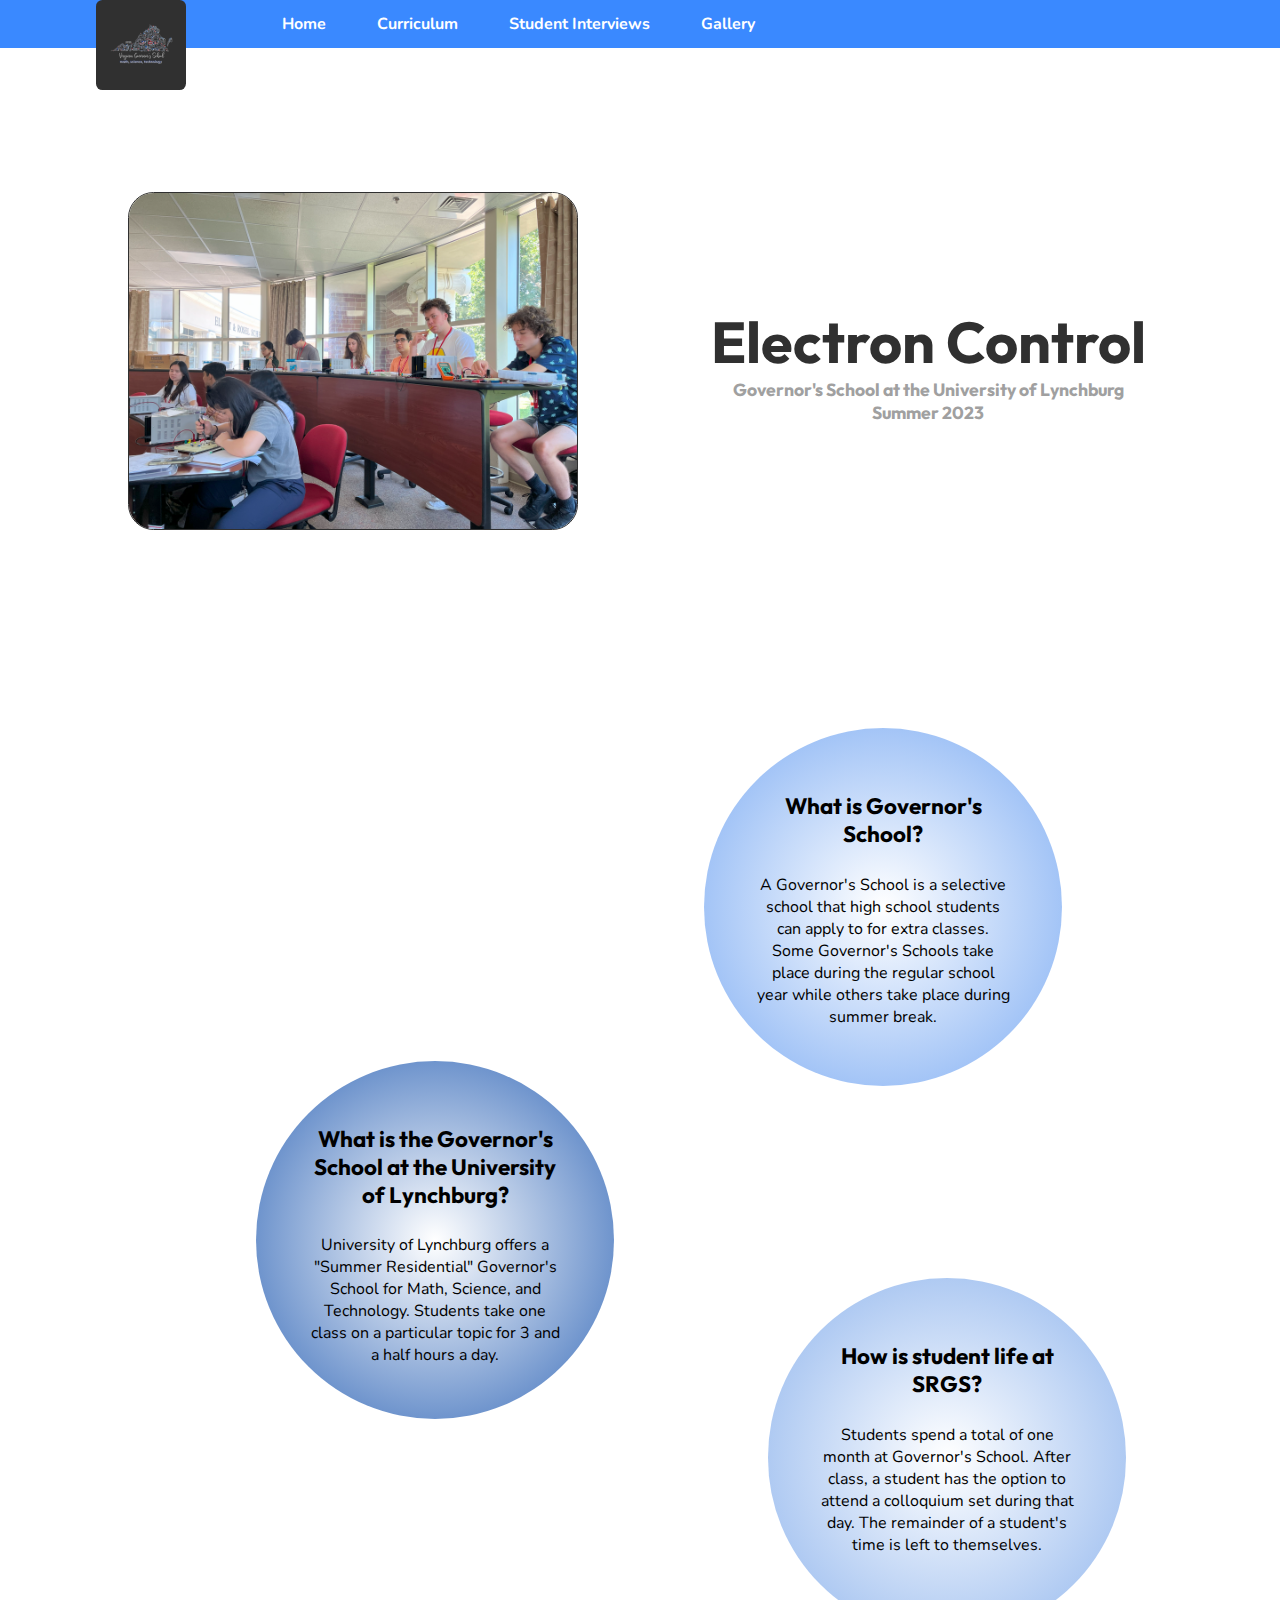
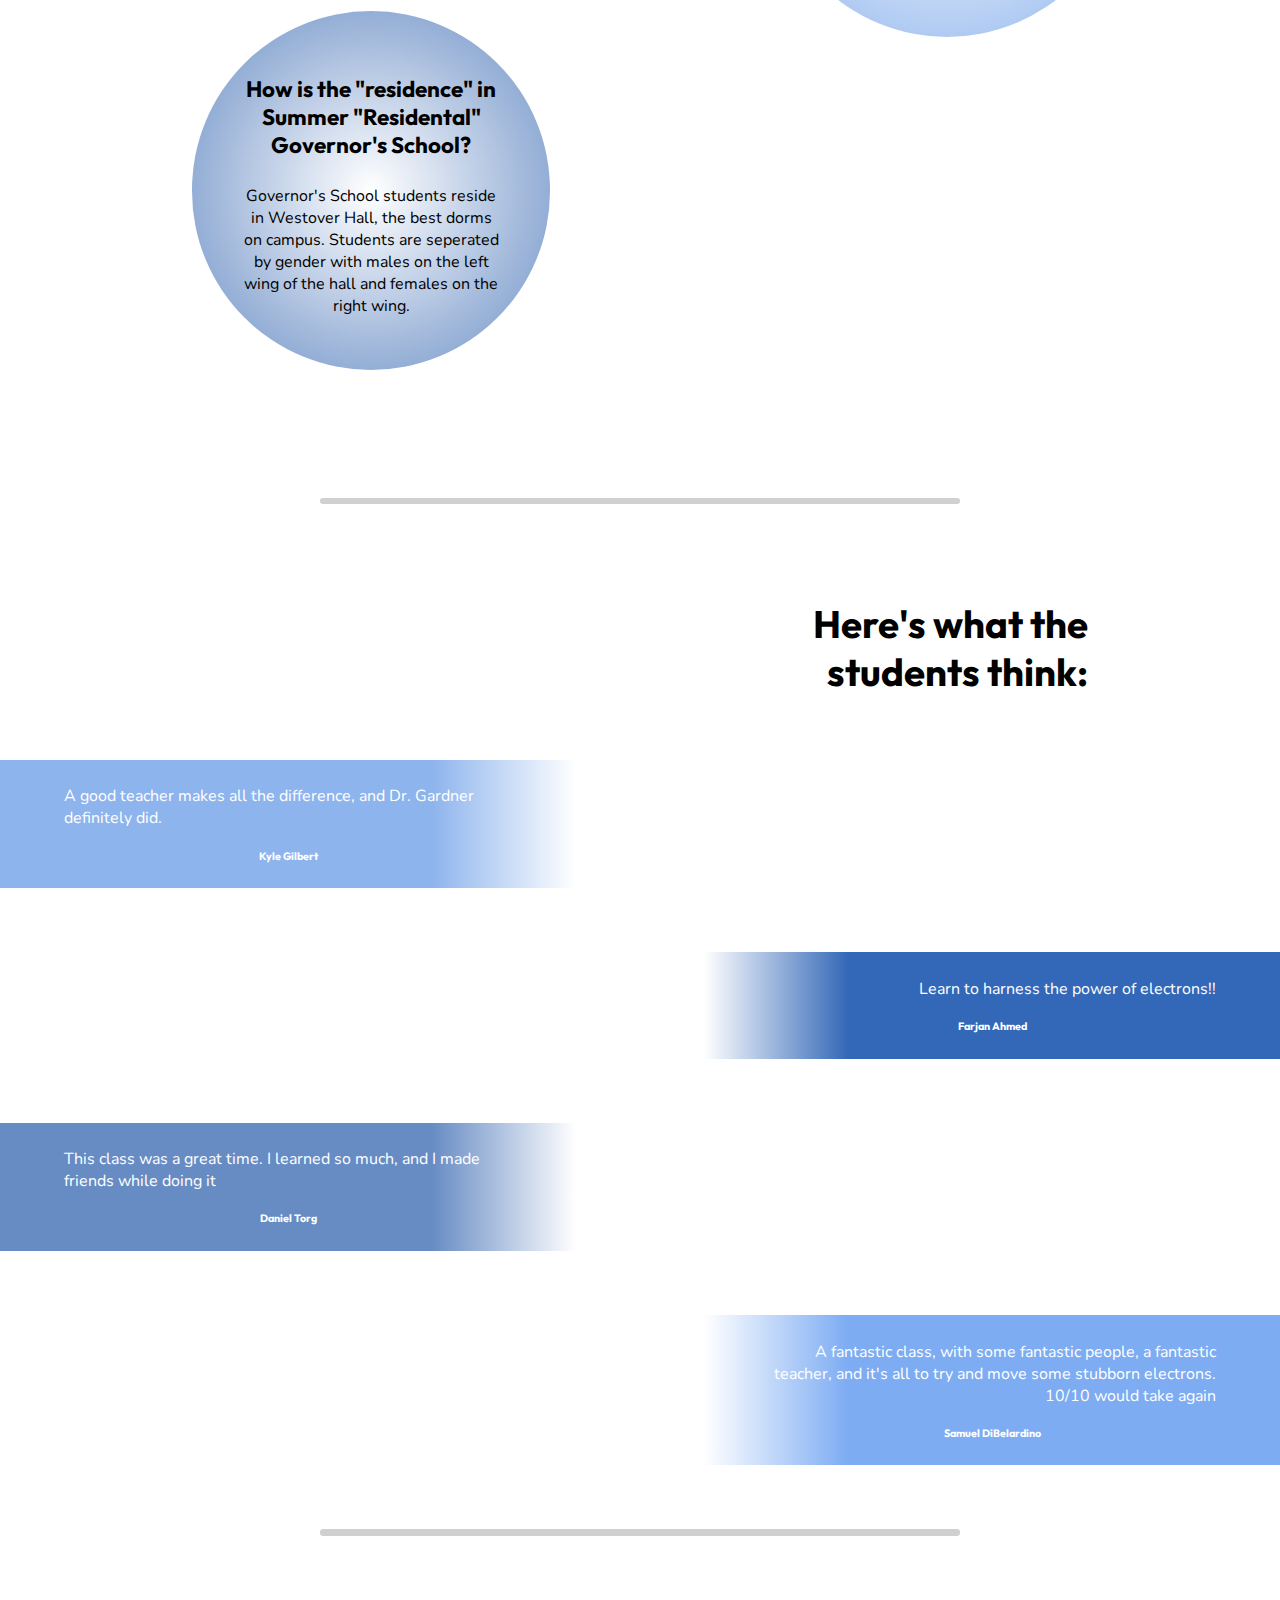
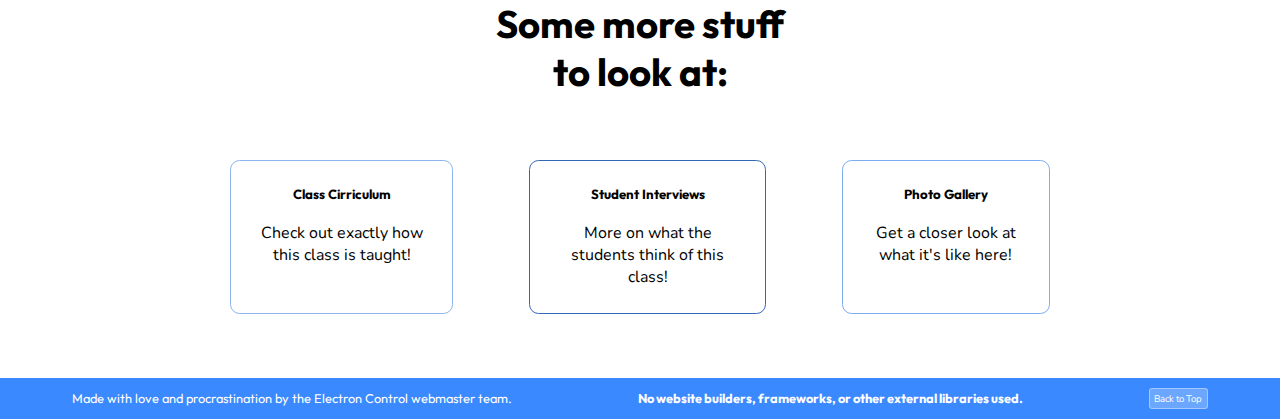
==== commit 48d24bbb: "Finished everything (hopefully)" ====
--- a/index.html
+++ b/index.html
@@ -65,16 +65,16 @@
                     <h6 id="person">Kyle Gilbert</h6>
                 </div>
                 <div class="quote">
-                    <p>THIS IS A TEST QUOTE!!! I LOVE TEST QUOTES!!!</p>
-                    <h6 id="person">Guy</h6>
+                    <p>Learn to harness the power of electrons!!</p>
+                    <h6 id="person">Farjan Ahmed</h6>
                 </div>
                 <div class="quote">
-                    <p>THIS IS A TEST QUOTE!!! I LOVE TEST QUOTES!!!</p>
-                    <h6 id="person">Guy</h6>
+                    <p>This class was a great time. I learned so much, and I made friends while doing it</p>
+                    <h6 id="person">Daniel Torg</h6>
                 </div>
                 <div class="quote">
-                    <p>THIS IS A TEST QUOTE!!! I LOVE TEST QUOTES!!!</p>
-                    <h6 id="person">Guy</h6>
+                    <p>A fantastic class, with some fantastic people, a fantastic teacher, and it's all to try and move some stubborn electrons. 10/10 would take again</p>
+                    <h6 id="person">Samuel DiBelardino</h6>
                 </div>
             </div>
 
